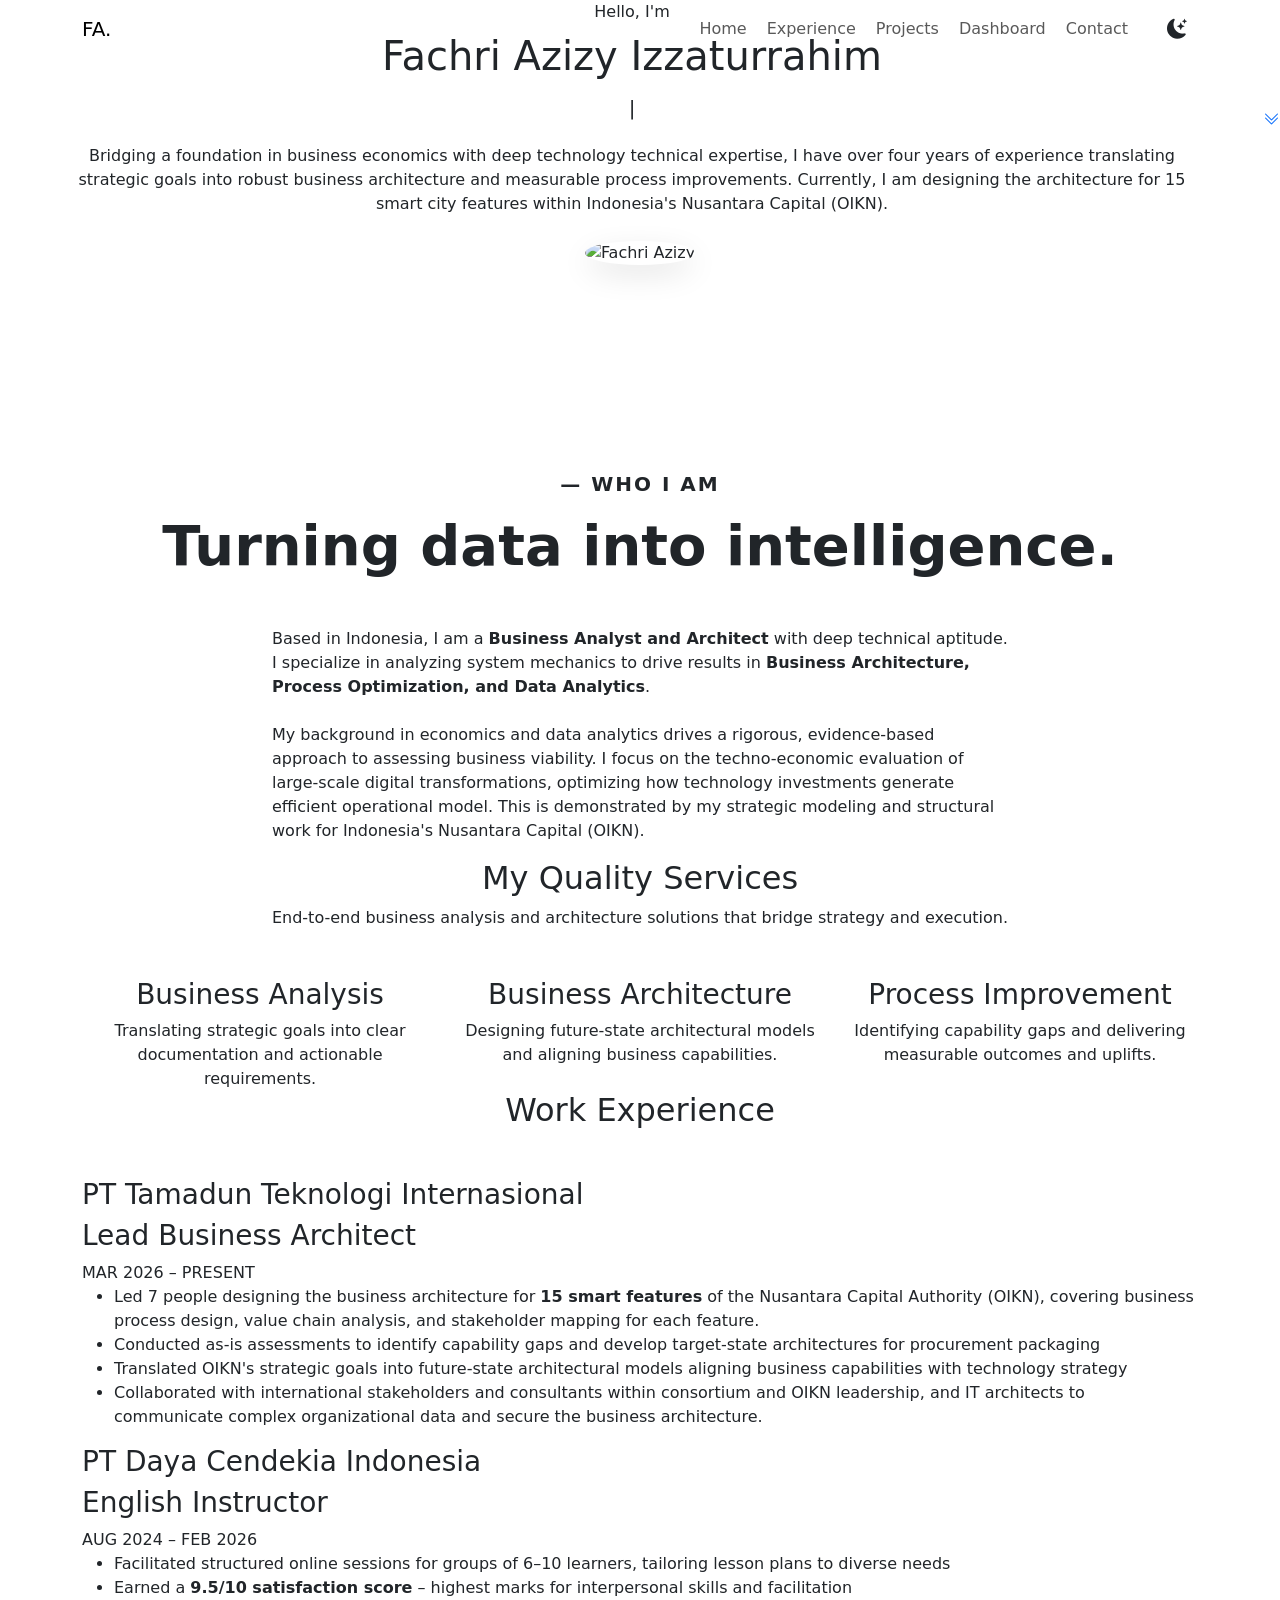
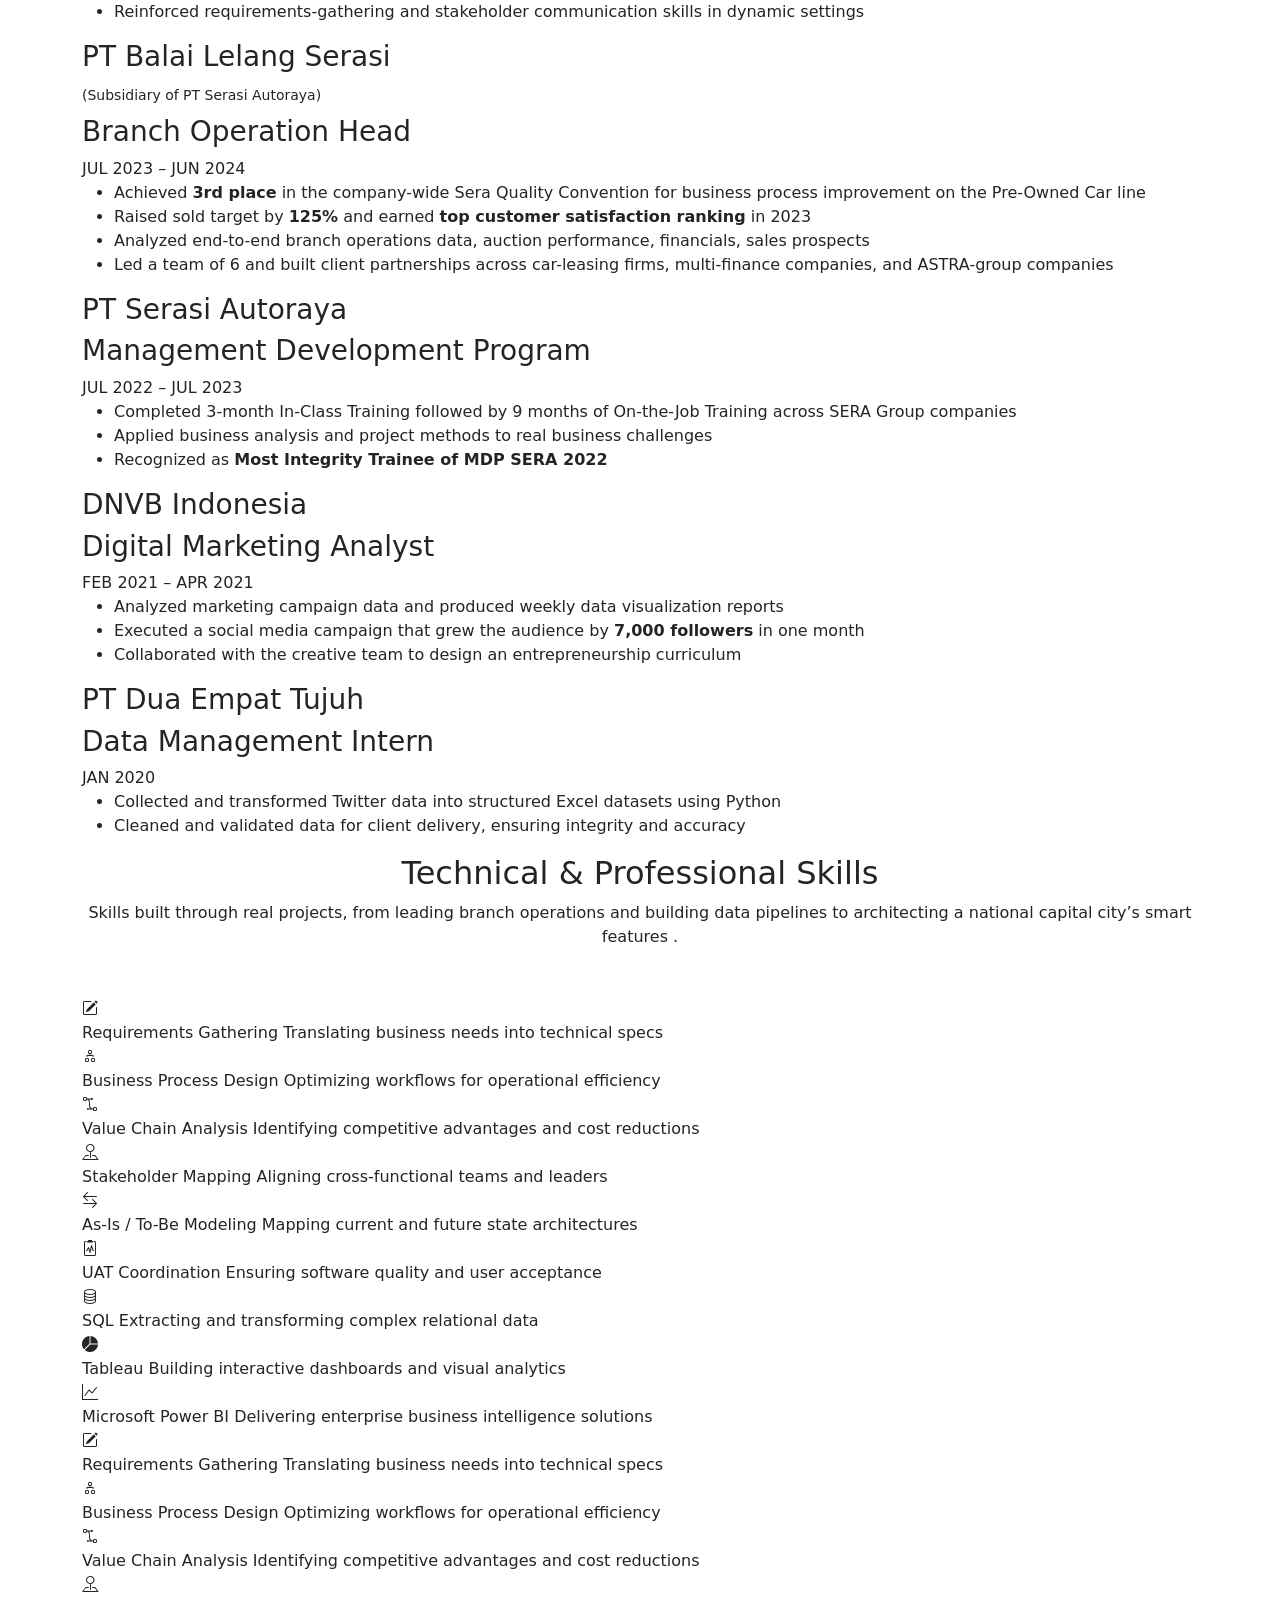
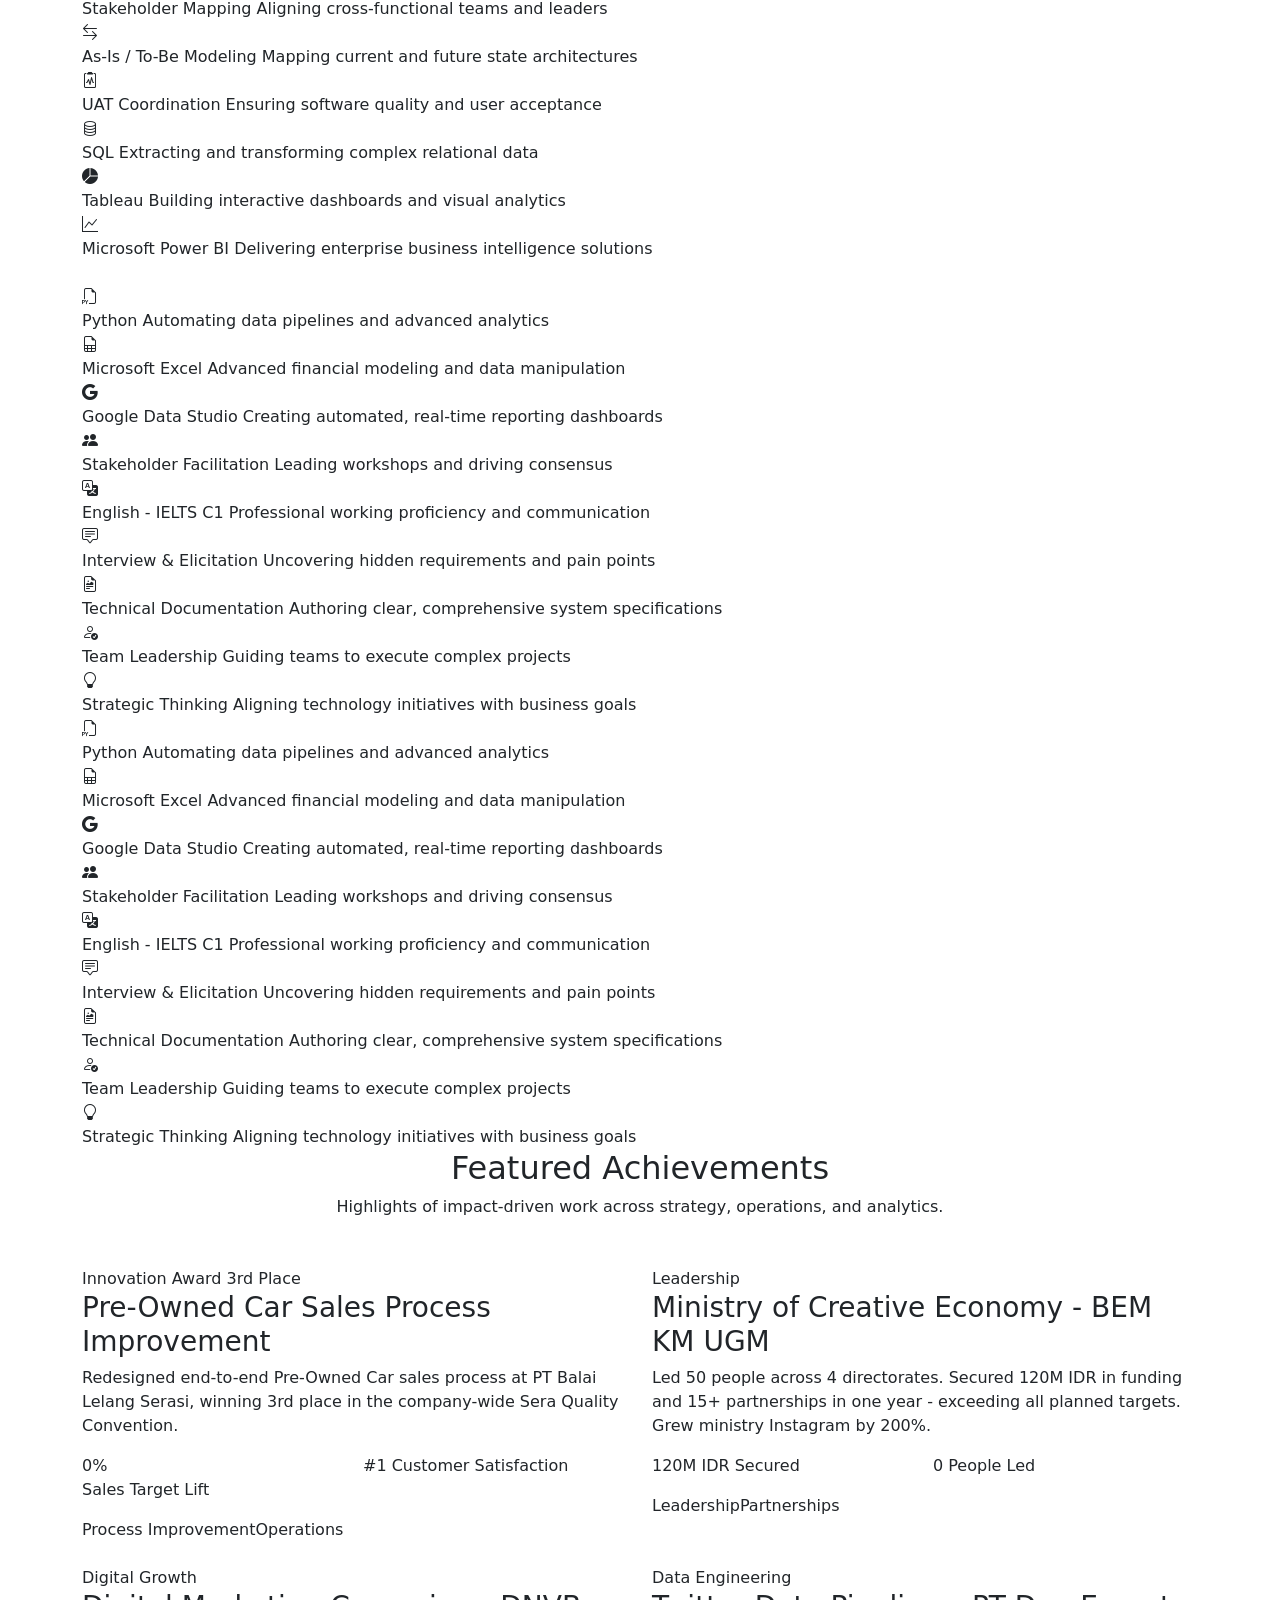
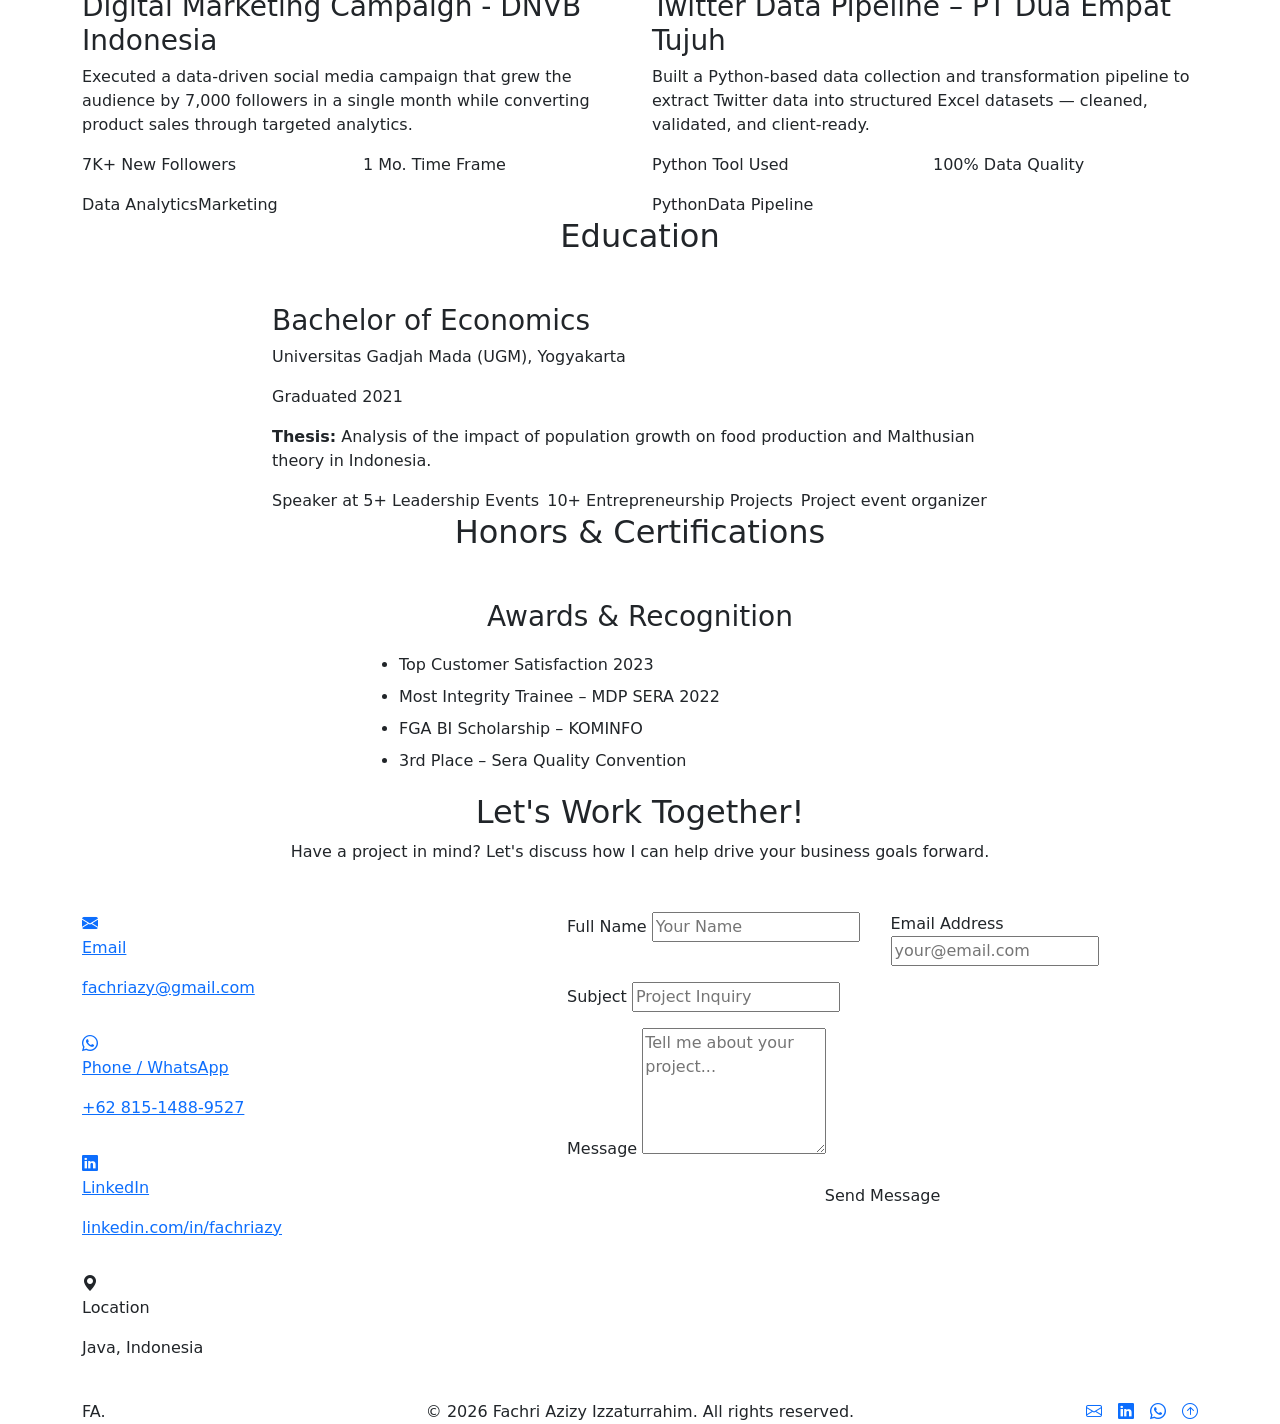
==== index.html @ 8ef235c5 "Update index.html" ====
<!DOCTYPE html>
<html lang="en">
<head>
  <meta charset="UTF-8" />
  <meta name="viewport" content="width=device-width, initial-scale=1.0" />
  <meta name="description" content="Fachri Azizy Izzaturrahim – Business Analyst & Business Architect specialising in process improvement, data analytics, and strategic architecture." />
  <meta name="keywords" content="Business Analyst, Business Architect, Data Analytics, Process Improvement, Fachri Azizy" />
  <meta name="author" content="Fachri Azizy Izzaturrahim" />
  <meta property="og:title" content="Fachri Azizy – Business Analyst & Architect" />
  <meta property="og:description" content="Portfolio of Fachri Azizy – turning strategy into clear documentation, architecture, and measurable results." />
  <meta property="og:type" content="website" />
  <title>Fachri Azizy – Business Analyst & Architect</title>

  <!-- Bootstrap 5 CSS -->
  <link rel="stylesheet" href="https://cdn.jsdelivr.net/npm/bootstrap@5.3.3/dist/css/bootstrap.min.css" />
  <!-- Bootstrap Icons -->
  <link rel="stylesheet" href="https://cdn.jsdelivr.net/npm/bootstrap-icons@1.11.3/font/bootstrap-icons.min.css" />
  <!-- Google Fonts -->
  <link rel="preconnect" href="https://fonts.googleapis.com" />
  <link rel="preconnect" href="https://fonts.gstatic.com" crossorigin />
  <link href="https://fonts.googleapis.com/css2?family=Poppins:wght@300;400;500;600;700;800;900&display=swap" rel="stylesheet" />
  <!-- Custom CSS -->
  <link rel="stylesheet" href="static/css/color.css?v=2" />
  <link rel="stylesheet" href="static/css/style.css?v=2" />
</head>
<body data-bs-spy="scroll" data-bs-target="#mainNav" data-bs-offset="80">
  <nav class="navbar navbar-expand-lg fixed-top" id="mainNav">
    <div class="container">
      <a class="navbar-brand fw-black" href="#hero">FA<span class="text-purple">.</span></a>
      <div class="d-flex d-lg-none align-items-center gap-2">
        <button class="btn btn-purple-outline theme-toggle-btn d-flex align-items-center justify-content-center" style="width: 42px; height: 42px; padding: 0; border-radius: 50%;" aria-label="Toggle theme">
          <i class="bi bi-moon-stars-fill fs-5" style="color: var(--c-accent-l);"></i>
        </button>
        <button class="navbar-toggler" type="button" data-bs-toggle="collapse" data-bs-target="#navContent"
                aria-controls="navContent" aria-expanded="false" aria-label="Toggle navigation">
          <i class="bi bi-list fs-1 text-white"></i>
        </button>
      </div>
      <div class="collapse navbar-collapse" id="navContent">
        <ul class="navbar-nav ms-auto align-items-lg-center gap-lg-1 mb-2 mb-lg-0">
          <li class="nav-item"><a class="nav-link" href="index.html">Home</a></li>
          <li class="nav-item"><a class="nav-link" href="experience.html">Experience</a></li>
          <li class="nav-item"><a class="nav-link" href="projects.html">Projects</a></li>
          <li class="nav-item"><a class="nav-link" href="dashboard.html">Dashboard</a></li>
          <li class="nav-item"><a class="nav-link" href="contact.html">Contact</a></li>
          <li class="nav-item ms-lg-3 d-none d-lg-flex align-items-center">
            <button class="btn btn-purple-outline theme-toggle-btn d-flex align-items-center justify-content-center" style="width: 42px; height: 42px; padding: 0; border-radius: 50%;" aria-label="Toggle theme">
              <i class="bi bi-moon-stars-fill fs-5" style="color: var(--c-accent-l);"></i>
            </button>
          </li>
        </ul>
      </div>
    </div>
  </nav>


  <section id="hero" class="hero-section d-flex align-items-center">
    <div class="hero-glow-orb"></div>
    <div class="hero-grid-bg"></div>
    <div class="container position-relative">
      <div class="row align-items-center g-5">
        <!-- Left: Text -->
        <div class="col-12 hero-text-col text-center d-flex flex-column align-items-center" data-aos="fade-up">
          <span class="hero-greeting d-block mb-2">
             Hello, I'm
          </span>
          <h1 class="hero-name mb-3">Fachri Azizy <span class="hero-name--accent">Izzaturrahim</span></h1>
          <h5 class="hero-subtitle mb-4">
          <span id="typewriter" data-words='["I build data-driven systems that solve complex business challenges.", "Adept at simplifying and optimizing complex operational workflows.", "Highly data-driven and analytical."]'></span><span class="typewriter-cursor">|</span>
          </h5>
          <p class="hero-desc mb-4">
            Bridging a foundation in business economics with deep technology technical expertise, I have over four years of experience translating strategic goals into robust business architecture and measurable process improvements. Currently, I am designing the architecture for 15 smart city features within Indonesia's Nusantara Capital (OIKN).
          </p>
        </div>
      </div>
    </div>

    <a href="#about" class="scroll-down-btn" id="scrollDown" aria-label="Scroll to about">
      <i class="bi bi-chevron-double-down"></i>
    </a>
  </section>


  <section id="about" class="section-pad always-light">
  <div class="container text-center">
    <!-- Circular Profile Image -->
    <div class="profile-img-wrap mx-auto position-relative" style="width: 200px; height: 200px; margin-bottom: 2rem;">
      <img src="static/img/profil_transparent.png" alt="Fachri Azizy" class="profile-photo" style="width: 100%; height: 100%; object-fit: cover; border-radius: 50%; box-shadow: 0 10px 30px rgba(0,0,0,0.1);" />
    </div>

    <!-- Section Heading -->
    <div class="section-header mb-5" data-aos="fade-up">
      <h5 class="text-uppercase about-subtitle" style="letter-spacing: 2px; font-weight: bold;">&mdash; WHO I AM</h5>
      <h2 class="display-4 fw-bold mt-3 about-title" style="font-family: var(--f-display);">Turning data into intelligence.</h2>
    </div>

    <!-- Description -->
    <div class="row justify-content-center" data-aos="fade-up" data-aos-delay="100">
      <div class="col-lg-8 text-start">
        <p class="mb-4 about-text">
          Based in Indonesia, I am a <strong>Business Analyst and Architect</strong> with deep technical aptitude. I specialize in analyzing system mechanics to drive results in <strong>Business Architecture, Process Optimization, and Data Analytics</strong>.
        </p>
        <p class="about-text">
          My background in economics and data analytics drives a rigorous, evidence-based approach to assessing business viability. I focus on the techno-economic evaluation of large-scale digital transformations, optimizing how technology investments generate efficient operational model. This is demonstrated by my strategic modeling and structural work for Indonesia's Nusantara Capital (OIKN). 
        </p>
      </div>
    </div>
  </div>
</section>


  <section id="services" class="section-pad">
  <div class="container">
    <div class="section-header text-center mb-5" data-aos="fade-up">
      <h2 class="section-title">My Quality Services</h2>
      <p class="section-sub">End-to-end business analysis and architecture solutions that bridge strategy and execution.</p>
    </div>
    <div class="row g-4">
      <div class="col-md-4" data-aos="fade-up">
        <div class="glass-card h-100 text-center">
           <h3 class="card-heading">Business Analysis</h3>
           <p class="card-text">Translating strategic goals into clear documentation and actionable requirements.</p>
        </div>
      </div>
      <div class="col-md-4" data-aos="fade-up" data-aos-delay="100">
        <div class="glass-card h-100 text-center">
           <h3 class="card-heading">Business Architecture</h3>
           <p class="card-text">Designing future-state architectural models and aligning business capabilities.</p>
        </div>
      </div>
      <div class="col-md-4" data-aos="fade-up" data-aos-delay="200">
        <div class="glass-card h-100 text-center">
           <h3 class="card-heading">Process Improvement</h3>
           <p class="card-text">Identifying capability gaps and delivering measurable outcomes and uplifts.</p>
        </div>
      </div>
    </div>
  </div>
</section>
<section id="experience" class="section-pad section-alt">
    <div class="container">
      <div class="section-header text-center mb-5" data-aos="fade-up">
        <h2 class="section-title">Work Experience</h2>
      </div>

      <div class="timeline" id="experienceTimeline">

        <!-- 1 -->
        <div class="tl-item" data-aos="fade-up">
          <div class="tl-left">
            <h3 class="tl-company">PT Tamadun Teknologi Internasional</h3>
          </div>
          <div class="tl-center">
            <div class="tl-dot"></div>
          </div>
          <div class="tl-right">
            <h3 class="tl-title">Lead Business Architect</h3>
            <div class="tl-meta">
              <span class="tl-badge tl-badge--current">MAR 2026 – PRESENT</span>
            </div>
            <ul class="tl-bullets">
              <li>Led 7 people designing the business architecture for <strong>15 smart features</strong> of the Nusantara Capital Authority (OIKN), covering business process design, value chain analysis, and stakeholder mapping for each feature.</li>
              <li>Conducted as-is assessments to identify capability gaps and develop target-state architectures for procurement packaging</li>
              <li>Translated OIKN's strategic goals into future-state architectural models aligning business capabilities with technology strategy</li>
              <li>Collaborated with international stakeholders and consultants within consortium and OIKN leadership, and IT architects to communicate complex organizational data and secure the business architecture.</li>
            </ul>
          </div>
        </div>

        <!-- 2 -->
        <div class="tl-item" data-aos="fade-up">
          <div class="tl-left">
            <h3 class="tl-company">PT Daya Cendekia Indonesia</h3>
          </div>
          <div class="tl-center">
            <div class="tl-dot"></div>
          </div>
          <div class="tl-right">
            <h3 class="tl-title">English Instructor</h3>
            <div class="tl-meta">
              <span class="tl-badge">AUG 2024 – FEB 2026</span>
            </div>
            <ul class="tl-bullets">
              <li>Facilitated structured online sessions for groups of 6–10 learners, tailoring lesson plans to diverse needs</li>
              <li>Earned a <strong>9.5/10 satisfaction score</strong> – highest marks for interpersonal skills and facilitation</li>
              <li>Reinforced requirements-gathering and stakeholder communication skills in dynamic settings</li>
            </ul>
          </div>
        </div>

        <!-- 3 -->
        <div class="tl-item" data-aos="fade-up">
          <div class="tl-left">
            <h3 class="tl-company">PT Balai Lelang Serasi<br><span style="font-size: 0.5em; font-style: normal; font-family: var(--f-sans); color: var(--c-muted);">(Subsidiary of PT Serasi Autoraya)</span></h3>
          </div>
          <div class="tl-center">
            <div class="tl-dot"></div>
          </div>
          <div class="tl-right">
            <h3 class="tl-title">Branch Operation Head</h3>
            <div class="tl-meta">
              <span class="tl-badge tl-badge--award">JUL 2023 – JUN 2024</span>
            </div>
            <ul class="tl-bullets">
              <li>Achieved <strong>3rd place</strong> in the company-wide Sera Quality Convention for business process improvement on the Pre-Owned Car line</li>
              <li>Raised sold target by <strong>125%</strong> and earned <strong>top customer satisfaction ranking</strong> in 2023</li>
              <li>Analyzed end-to-end branch operations data, auction performance, financials, sales prospects</li>
              <li>Led a team of 6 and built client partnerships across car-leasing firms, multi-finance companies, and ASTRA-group companies</li>
            </ul>
          </div>
        </div>

        <!-- 4 -->
        <div class="tl-item" data-aos="fade-up">
          <div class="tl-left">
            <h3 class="tl-company">PT Serasi Autoraya</h3>
          </div>
          <div class="tl-center">
            <div class="tl-dot"></div>
          </div>
          <div class="tl-right">
            <h3 class="tl-title">Management Development Program</h3>
            <div class="tl-meta">
              <span class="tl-badge tl-badge--honor">JUL 2022 – JUL 2023</span>
            </div>
            <ul class="tl-bullets">
              <li>Completed 3-month In-Class Training followed by 9 months of On-the-Job Training across SERA Group companies</li>
              <li>Applied business analysis and project methods to real business challenges</li>
              <li>Recognized as <strong>Most Integrity Trainee of MDP SERA 2022</strong></li>
            </ul>
          </div>
        </div>

        <!-- 5 -->
        <div class="tl-item" data-aos="fade-up">
          <div class="tl-left">
            <h3 class="tl-company">DNVB Indonesia</h3>
          </div>
          <div class="tl-center">
            <div class="tl-dot"></div>
          </div>
          <div class="tl-right">
            <h3 class="tl-title">Digital Marketing Analyst</h3>
            <div class="tl-meta">
              <span class="tl-badge">FEB 2021 – APR 2021</span>
            </div>
            <ul class="tl-bullets">
              <li>Analyzed marketing campaign data and produced weekly data visualization reports</li>
              <li>Executed a social media campaign that grew the audience by <strong>7,000 followers</strong> in one month</li>
              <li>Collaborated with the creative team to design an entrepreneurship curriculum</li>
            </ul>
          </div>
        </div>

        <!-- 6 -->
        <div class="tl-item" data-aos="fade-up">
          <div class="tl-left">
            <h3 class="tl-company">PT Dua Empat Tujuh</h3>
          </div>
          <div class="tl-center">
            <div class="tl-dot"></div>
          </div>
          <div class="tl-right">
            <h3 class="tl-title">Data Management Intern</h3>
            <div class="tl-meta">
              <span class="tl-badge">JAN 2020</span>
            </div>
            <ul class="tl-bullets">
              <li>Collected and transformed Twitter data into structured Excel datasets using Python</li>
              <li>Cleaned and validated data for client delivery, ensuring integrity and accuracy</li>
            </ul>
          </div>
        </div>

      </div><!-- /timeline -->
    </div>
  </section>

<section id="skills" class="section-pad">
    <div class="container">
      <div class="section-header text-center mb-5" data-aos="fade-up">
        <h2 class="section-title">Technical &amp; Professional Skills</h2>
        <p class="section-sub">Skills built through real projects, from leading branch operations and building data pipelines to architecting a national capital city&rsquo;s smart features .</p>
      </div>

            <!-- Infinite Marquee -->
      <div class="marquee-wrapper" data-aos="fade-up">
        <div class="marquee-track track-left">
<div class="sk-card sk-card--expert">
              <div class="sk-card-head">
                <div class="sk-icon"><i class="bi bi-pencil-square"></i></div>
                <div class="sk-level-wrap">
                  <span class="sk-name">Requirements Gathering</span>
                  <span class="sk-desc">Translating business needs into technical specs</span>
                </div>
              </div></div>
<div class="sk-card sk-card--expert">
              <div class="sk-card-head">
                <div class="sk-icon"><i class="bi bi-diagram-2"></i></div>
                <div class="sk-level-wrap">
                  <span class="sk-name">Business Process Design</span>
                  <span class="sk-desc">Optimizing workflows for operational efficiency</span>
                </div>
              </div></div>
<div class="sk-card sk-card--advanced">
              <div class="sk-card-head">
                <div class="sk-icon"><i class="bi bi-bezier2"></i></div>
                <div class="sk-level-wrap">
                  <span class="sk-name">Value Chain Analysis</span>
                  <span class="sk-desc">Identifying competitive advantages and cost reductions</span>
                </div>
              </div></div>
<div class="sk-card sk-card--expert">
              <div class="sk-card-head">
                <div class="sk-icon"><i class="bi bi-pin-map"></i></div>
                <div class="sk-level-wrap">
                  <span class="sk-name">Stakeholder Mapping</span>
                  <span class="sk-desc">Aligning cross-functional teams and leaders</span>
                </div>
              </div></div>
<div class="sk-card sk-card--advanced">
              <div class="sk-card-head">
                <div class="sk-icon"><i class="bi bi-arrow-left-right"></i></div>
                <div class="sk-level-wrap">
                  <span class="sk-name">As-Is / To-Be Modeling</span>
                  <span class="sk-desc">Mapping current and future state architectures</span>
                </div>
              </div></div>
<div class="sk-card sk-card--advanced">
              <div class="sk-card-head">
                <div class="sk-icon"><i class="bi bi-clipboard2-pulse"></i></div>
                <div class="sk-level-wrap">
                  <span class="sk-name">UAT Coordination</span>
                  <span class="sk-desc">Ensuring software quality and user acceptance</span>
                </div>
              </div></div>
<div class="sk-card sk-card--advanced">
              <div class="sk-card-head">
                <div class="sk-icon"><i class="bi bi-database"></i></div>
                <div class="sk-level-wrap">
                  <span class="sk-name">SQL</span>
                  <span class="sk-desc">Extracting and transforming complex relational data</span>
                </div>
              </div></div>
<div class="sk-card sk-card--advanced">
              <div class="sk-card-head">
                <div class="sk-icon"><i class="bi bi-pie-chart-fill"></i></div>
                <div class="sk-level-wrap">
                  <span class="sk-name">Tableau</span>
                  <span class="sk-desc">Building interactive dashboards and visual analytics</span>
                </div>
              </div></div>
<div class="sk-card sk-card--proficient">
              <div class="sk-card-head">
                <div class="sk-icon"><i class="bi bi-graph-up"></i></div>
                <div class="sk-level-wrap">
                  <span class="sk-name">Microsoft Power BI</span>
                  <span class="sk-desc">Delivering enterprise business intelligence solutions</span>
                </div>
              </div></div>
<div class="sk-card sk-card--expert">
              <div class="sk-card-head">
                <div class="sk-icon"><i class="bi bi-pencil-square"></i></div>
                <div class="sk-level-wrap">
                  <span class="sk-name">Requirements Gathering</span>
                  <span class="sk-desc">Translating business needs into technical specs</span>
                </div>
              </div></div>
<div class="sk-card sk-card--expert">
              <div class="sk-card-head">
                <div class="sk-icon"><i class="bi bi-diagram-2"></i></div>
                <div class="sk-level-wrap">
                  <span class="sk-name">Business Process Design</span>
                  <span class="sk-desc">Optimizing workflows for operational efficiency</span>
                </div>
              </div></div>
<div class="sk-card sk-card--advanced">
              <div class="sk-card-head">
                <div class="sk-icon"><i class="bi bi-bezier2"></i></div>
                <div class="sk-level-wrap">
                  <span class="sk-name">Value Chain Analysis</span>
                  <span class="sk-desc">Identifying competitive advantages and cost reductions</span>
                </div>
              </div></div>
<div class="sk-card sk-card--expert">
              <div class="sk-card-head">
                <div class="sk-icon"><i class="bi bi-pin-map"></i></div>
                <div class="sk-level-wrap">
                  <span class="sk-name">Stakeholder Mapping</span>
                  <span class="sk-desc">Aligning cross-functional teams and leaders</span>
                </div>
              </div></div>
<div class="sk-card sk-card--advanced">
              <div class="sk-card-head">
                <div class="sk-icon"><i class="bi bi-arrow-left-right"></i></div>
                <div class="sk-level-wrap">
                  <span class="sk-name">As-Is / To-Be Modeling</span>
                  <span class="sk-desc">Mapping current and future state architectures</span>
                </div>
              </div></div>
<div class="sk-card sk-card--advanced">
              <div class="sk-card-head">
                <div class="sk-icon"><i class="bi bi-clipboard2-pulse"></i></div>
                <div class="sk-level-wrap">
                  <span class="sk-name">UAT Coordination</span>
                  <span class="sk-desc">Ensuring software quality and user acceptance</span>
                </div>
              </div></div>
<div class="sk-card sk-card--advanced">
              <div class="sk-card-head">
                <div class="sk-icon"><i class="bi bi-database"></i></div>
                <div class="sk-level-wrap">
                  <span class="sk-name">SQL</span>
                  <span class="sk-desc">Extracting and transforming complex relational data</span>
                </div>
              </div></div>
<div class="sk-card sk-card--advanced">
              <div class="sk-card-head">
                <div class="sk-icon"><i class="bi bi-pie-chart-fill"></i></div>
                <div class="sk-level-wrap">
                  <span class="sk-name">Tableau</span>
                  <span class="sk-desc">Building interactive dashboards and visual analytics</span>
                </div>
              </div></div>
<div class="sk-card sk-card--proficient">
              <div class="sk-card-head">
                <div class="sk-icon"><i class="bi bi-graph-up"></i></div>
                <div class="sk-level-wrap">
                  <span class="sk-name">Microsoft Power BI</span>
                  <span class="sk-desc">Delivering enterprise business intelligence solutions</span>
                </div>
              </div></div>
        </div>
      </div>
      
      <div class="marquee-wrapper mt-4" data-aos="fade-up" data-aos-delay="100">
        <div class="marquee-track track-right">
<div class="sk-card sk-card--proficient">
              <div class="sk-card-head">
                <div class="sk-icon"><i class="bi bi-filetype-py"></i></div>
                <div class="sk-level-wrap">
                  <span class="sk-name">Python</span>
                  <span class="sk-desc">Automating data pipelines and advanced analytics</span>
                </div>
              </div></div>
<div class="sk-card sk-card--expert">
              <div class="sk-card-head">
                <div class="sk-icon"><i class="bi bi-file-earmark-spreadsheet"></i></div>
                <div class="sk-level-wrap">
                  <span class="sk-name">Microsoft Excel</span>
                  <span class="sk-desc">Advanced financial modeling and data manipulation</span>
                </div>
              </div></div>
<div class="sk-card sk-card--proficient">
              <div class="sk-card-head">
                <div class="sk-icon"><i class="bi bi-google"></i></div>
                <div class="sk-level-wrap">
                  <span class="sk-name">Google Data Studio</span>
                  <span class="sk-desc">Creating automated, real-time reporting dashboards</span>
                </div>
              </div></div>
<div class="sk-card sk-card--expert">
              <div class="sk-card-head">
                <div class="sk-icon"><i class="bi bi-people-fill"></i></div>
                <div class="sk-level-wrap">
                  <span class="sk-name">Stakeholder Facilitation</span>
                  <span class="sk-desc">Leading workshops and driving consensus</span>
                </div>
              </div></div>
<div class="sk-card sk-card--expert">
              <div class="sk-card-head">
                <div class="sk-icon"><i class="bi bi-translate"></i></div>
                <div class="sk-level-wrap">
                  <span class="sk-name">English - IELTS C1</span>
                  <span class="sk-desc">Professional working proficiency and communication</span>
                </div>
              </div></div>
<div class="sk-card sk-card--advanced">
              <div class="sk-card-head">
                <div class="sk-icon"><i class="bi bi-chat-square-text"></i></div>
                <div class="sk-level-wrap">
                  <span class="sk-name">Interview &amp; Elicitation</span>
                  <span class="sk-desc">Uncovering hidden requirements and pain points</span>
                </div>
              </div></div>
<div class="sk-card sk-card--advanced">
              <div class="sk-card-head">
                <div class="sk-icon"><i class="bi bi-file-earmark-richtext"></i></div>
                <div class="sk-level-wrap">
                  <span class="sk-name">Technical Documentation</span>
                  <span class="sk-desc">Authoring clear, comprehensive system specifications</span>
                </div>
              </div></div>
<div class="sk-card sk-card--advanced">
              <div class="sk-card-head">
                <div class="sk-icon"><i class="bi bi-person-check"></i></div>
                <div class="sk-level-wrap">
                  <span class="sk-name">Team Leadership</span>
                  <span class="sk-desc">Guiding teams to execute complex projects</span>
                </div>
              </div></div>
<div class="sk-card sk-card--expert">
              <div class="sk-card-head">
                <div class="sk-icon"><i class="bi bi-lightbulb"></i></div>
                <div class="sk-level-wrap">
                  <span class="sk-name">Strategic Thinking</span>
                  <span class="sk-desc">Aligning technology initiatives with business goals</span>
                </div>
              </div></div>
<div class="sk-card sk-card--proficient">
              <div class="sk-card-head">
                <div class="sk-icon"><i class="bi bi-filetype-py"></i></div>
                <div class="sk-level-wrap">
                  <span class="sk-name">Python</span>
                  <span class="sk-desc">Automating data pipelines and advanced analytics</span>
                </div>
              </div></div>
<div class="sk-card sk-card--expert">
              <div class="sk-card-head">
                <div class="sk-icon"><i class="bi bi-file-earmark-spreadsheet"></i></div>
                <div class="sk-level-wrap">
                  <span class="sk-name">Microsoft Excel</span>
                  <span class="sk-desc">Advanced financial modeling and data manipulation</span>
                </div>
              </div></div>
<div class="sk-card sk-card--proficient">
              <div class="sk-card-head">
                <div class="sk-icon"><i class="bi bi-google"></i></div>
                <div class="sk-level-wrap">
                  <span class="sk-name">Google Data Studio</span>
                  <span class="sk-desc">Creating automated, real-time reporting dashboards</span>
                </div>
              </div></div>
<div class="sk-card sk-card--expert">
              <div class="sk-card-head">
                <div class="sk-icon"><i class="bi bi-people-fill"></i></div>
                <div class="sk-level-wrap">
                  <span class="sk-name">Stakeholder Facilitation</span>
                  <span class="sk-desc">Leading workshops and driving consensus</span>
                </div>
              </div></div>
<div class="sk-card sk-card--expert">
              <div class="sk-card-head">
                <div class="sk-icon"><i class="bi bi-translate"></i></div>
                <div class="sk-level-wrap">
                  <span class="sk-name">English - IELTS C1</span>
                  <span class="sk-desc">Professional working proficiency and communication</span>
                </div>
              </div></div>
<div class="sk-card sk-card--advanced">
              <div class="sk-card-head">
                <div class="sk-icon"><i class="bi bi-chat-square-text"></i></div>
                <div class="sk-level-wrap">
                  <span class="sk-name">Interview &amp; Elicitation</span>
                  <span class="sk-desc">Uncovering hidden requirements and pain points</span>
                </div>
              </div></div>
<div class="sk-card sk-card--advanced">
              <div class="sk-card-head">
                <div class="sk-icon"><i class="bi bi-file-earmark-richtext"></i></div>
                <div class="sk-level-wrap">
                  <span class="sk-name">Technical Documentation</span>
                  <span class="sk-desc">Authoring clear, comprehensive system specifications</span>
                </div>
              </div></div>
<div class="sk-card sk-card--advanced">
              <div class="sk-card-head">
                <div class="sk-icon"><i class="bi bi-person-check"></i></div>
                <div class="sk-level-wrap">
                  <span class="sk-name">Team Leadership</span>
                  <span class="sk-desc">Guiding teams to execute complex projects</span>
                </div>
              </div></div>
<div class="sk-card sk-card--expert">
              <div class="sk-card-head">
                <div class="sk-icon"><i class="bi bi-lightbulb"></i></div>
                <div class="sk-level-wrap">
                  <span class="sk-name">Strategic Thinking</span>
                  <span class="sk-desc">Aligning technology initiatives with business goals</span>
                </div>
              </div></div>
        </div>
      </div>    </div>
  </section>

<section id="projects" class="section-pad section-alt">
    <div class="container">
      <div class="section-header text-center mb-5" data-aos="fade-up">
        <h2 class="section-title">Featured Achievements</h2>
        <p class="section-sub">Highlights of impact-driven work across strategy, operations, and analytics.</p>
      </div>
<div class="row g-4">

        <div class="col-md-6" data-aos="fade-up" style="transition-delay:.1s">
          <div class="portfolio-card h-100" id="pf2">
            <span class="pf-badge">Innovation Award 3rd Place</span>
            <h3 class="pf-title">Pre-Owned Car Sales Process Improvement</h3>
            <p class="pf-text">Redesigned end-to-end Pre-Owned Car sales process at PT Balai Lelang Serasi, winning 3rd place in the company-wide Sera Quality Convention.</p>
            <div class="row g-3 mb-3">
              <div class="col-6">
                <div class="pf-metric-card">
                  <div><span class="pf-num" data-target="125">0</span><span class="pf-unit">%</span></div>
                  <span class="pf-label">Sales Target Lift</span>
                </div>
              </div>
              <div class="col-6">
                <div class="pf-metric-card">
                  <span class="pf-num-text">#1</span>
                  <span class="pf-label">Customer Satisfaction</span>
                </div>
              </div>
            </div>
            <div class="tl-tags">
              <span>Process Improvement</span><span>Operations</span>
            </div>
          </div>
        </div>

        <div class="col-md-6" data-aos="fade-up" style="transition-delay:.2s">
          <div class="portfolio-card h-100" id="pf3">
            <span class="pf-badge">Leadership</span>
            <h3 class="pf-title">Ministry of Creative Economy - BEM KM UGM</h3>
            <p class="pf-text">Led 50 people across 4 directorates. Secured 120M IDR in funding and 15+ partnerships in one year - exceeding all planned targets. Grew ministry Instagram by 200%.</p>
            <div class="row g-3 mb-3">
              <div class="col-6">
                <div class="pf-metric-card">
                  <span class="pf-num-text">120M</span>
                  <span class="pf-label">IDR Secured</span>
                </div>
              </div>
              <div class="col-6">
                <div class="pf-metric-card">
                  <span class="pf-num" data-target="50">0</span>
                  <span class="pf-label">People Led</span>
                </div>
              </div>
            </div>
            <div class="tl-tags">
              <span>Leadership</span><span>Partnerships</span>
            </div>
          </div>
        </div>

        <div class="col-md-6" data-aos="fade-up" style="transition-delay:.3s">
          <div class="portfolio-card h-100" id="pf4">
            <span class="pf-badge">Digital Growth</span>
            <h3 class="pf-title">Digital Marketing Campaign - DNVB Indonesia</h3>
            <p class="pf-text">Executed a data-driven social media campaign that grew the audience by 7,000 followers in a single month while converting product sales through targeted analytics.</p>
            <div class="row g-3 mb-3">
              <div class="col-6">
                <div class="pf-metric-card">
                  <span class="pf-num-text">7K+</span>
                  <span class="pf-label">New Followers</span>
                </div>
              </div>
              <div class="col-6">
                <div class="pf-metric-card">
                  <span class="pf-num-text">1 Mo.</span>
                  <span class="pf-label">Time Frame</span>
                </div>
              </div>
            </div>
            <div class="tl-tags">
              <span>Data Analytics</span><span>Marketing</span>
            </div>
          </div>
        </div>

        <div class="col-md-6" data-aos="fade-up" style="transition-delay:.4s">
          <div class="portfolio-card h-100" id="pf5">
            <span class="pf-badge">Data Engineering</span>
            <h3 class="pf-title">Twitter Data Pipeline – PT Dua Empat Tujuh</h3>
            <p class="pf-text">Built a Python-based data collection and transformation pipeline to extract Twitter data into structured Excel datasets — cleaned, validated, and client-ready.</p>
            <div class="row g-3 mb-3">
              <div class="col-6">
                <div class="pf-metric-card">
                  <span class="pf-num-text">Python</span>
                  <span class="pf-label">Tool Used</span>
                </div>
              </div>
              <div class="col-6">
                <div class="pf-metric-card">
                  <span class="pf-num-text">100%</span>
                  <span class="pf-label">Data Quality</span>
                </div>
              </div>
            </div>
            <div class="tl-tags">
              <span>Python</span><span>Data Pipeline</span>
            </div>
          </div>
        </div>

      </div>
    </div>
  </section>

<section id="education" class="section-pad">
    <div class="container">
      <div class="section-header text-center mb-5" data-aos="fade-up">
        <h2 class="section-title">Education</h2>
      </div>
      <div class="row justify-content-center" data-aos="fade-up">
        <div class="col-lg-8">
          <div class="glass-card glass-card--featured d-flex gap-4 align-items-start">
            <div>
              <h3 class="edu-title">Bachelor of Economics</h3>
              <p class="edu-school">Universitas Gadjah Mada (UGM), Yogyakarta</p>
              <p class="edu-year">Graduated 2021</p>
              <p class="edu-thesis">
                <strong>Thesis:</strong> Analysis of the impact of population growth on food production and Malthusian theory in Indonesia.
              </p>
              <div class="d-flex flex-wrap gap-2 mt-3">
                <span class="soft-pill">Speaker at 5+ Leadership Events</span>
                <span class="soft-pill">10+ Entrepreneurship Projects</span>
                <span class="soft-pill">Project event organizer</span>
              </div>
            </div>
          </div>
        </div>
      </div>
    </div>
  </section>

<section id="certifications" class="section-pad section-alt">
    <div class="container">
      <div class="section-header text-center mb-5" data-aos="fade-up">
        <h2 class="section-title">Honors & Certifications</h2>
      </div>
<div class="row g-4">
        <div class="col-md-3"></div>
        <div class="col-md-6" data-aos="fade-up">
          <div class="glass-card h-100 text-center">
            <h3 class="card-heading">Awards & Recognition</h3>
            <ul class="text-start mt-3" style="color: var(--c-muted); line-height: 2;">
              <li>Top Customer Satisfaction 2023</li>
              <li>Most Integrity Trainee – MDP SERA 2022</li>
              <li>FGA BI Scholarship – KOMINFO</li>
              <li>3rd Place – Sera Quality Convention</li>
            </ul>
          </div>
        </div>
        <div class="col-md-3"></div>
    </div>
  </section>

<section id="contact" class="section-pad">
    <div class="container">
      <div class="section-header text-center mb-5" data-aos="fade-up">
        <h2 class="section-title">Let's Work Together!</h2>
        <p class="section-sub">Have a project in mind? Let's discuss how I can help drive your business goals forward.</p>
      </div>
      <div class="row g-5 align-items-start">

        <div class="col-lg-5" data-aos="fade-up">
          <div class="d-flex flex-column gap-3 mb-4">
            <a href="mailto:fachriazy@gmail.com" class="contact-info-card" id="cEmail">
              <div class="ci-icon"><i class="bi bi-envelope-fill"></i></div>
              <div>
                <p class="ci-label">Email</p>
                <p class="ci-value">fachriazy@gmail.com</p>
              </div>
            </a>
            <a href="https://wa.me/6281514889527" target="_blank" class="contact-info-card" id="cPhone">
              <div class="ci-icon"><i class="bi bi-whatsapp"></i></div>
              <div>
                <p class="ci-label">Phone / WhatsApp</p>
                <p class="ci-value">+62 815-1488-9527</p>
              </div>
            </a>
            <a href="https://linkedin.com/in/fachriazy" target="_blank" rel="noopener" class="contact-info-card" id="cLinkedin">
              <div class="ci-icon"><i class="bi bi-linkedin"></i></div>
              <div>
                <p class="ci-label">LinkedIn</p>
                <p class="ci-value">linkedin.com/in/fachriazy</p>
              </div>
            </a>
            <div class="contact-info-card" id="cLocation">
              <div class="ci-icon"><i class="bi bi-geo-alt-fill"></i></div>
              <div>
                <p class="ci-label">Location</p>
                <p class="ci-value">Java, Indonesia</p>
              </div>
            </div>
          </div>
        </div>

        <div class="col-lg-7" data-aos="fade-left">
          <form class="contact-form glass-card" id="contactForm" onsubmit="handleFormSubmit(event)">
            <div class="row g-3">
              <div class="col-sm-6">
                <label for="formName" class="form-label-custom">Full Name</label>
                <input type="text" id="formName" class="form-input-custom" placeholder="Your Name" required />
              </div>
              <div class="col-sm-6">
                <label for="formEmail" class="form-label-custom">Email Address</label>
                <input type="email" id="formEmail" class="form-input-custom" placeholder="your@email.com" required />
              </div>
              <div class="col-12">
                <label for="formSubject" class="form-label-custom">Subject</label>
                <input type="text" id="formSubject" class="form-input-custom" placeholder="Project Inquiry" />
              </div>
              <div class="col-12">
                <label for="formMessage" class="form-label-custom">Message</label>
                <textarea id="formMessage" class="form-input-custom" rows="5"
                          placeholder="Tell me about your project..." required></textarea>
              </div>
              <div class="col-12">
                <button type="submit" class="btn btn-purple w-100" id="submitBtn">
                  Send Message
                </button>
                <p class="form-feedback text-center mt-2" id="formFeedback"></p>
              </div>
            </div>
          </form>
        </div>

      </div>
    </div>
  </section>


  <footer class="site-footer">
    <div class="container">
      <div class="row align-items-center g-3">
        <div class="col-md-3">
          <span class="footer-logo">FA<span class="text-purple">.</span></span>
        </div>
        <div class="col-md-6 text-center">
          <p class="footer-copy mb-0">
            &copy; 2026 Fachri Azizy Izzaturrahim. All rights reserved.
          </p>
        </div>
        <div class="col-md-3 d-flex justify-content-md-end gap-3">
          <a href="mailto:fachriazy@gmail.com" class="footer-link"><i class="bi bi-envelope"></i></a>
          <a href="https://linkedin.com/in/fachriazy" target="_blank" rel="noopener" class="footer-link"><i class="bi bi-linkedin"></i></a>
          <a href="https://wa.me/6281514889527" target="_blank" class="footer-link"><i class="bi bi-whatsapp"></i></a>
          <a href="#hero" class="footer-link"><i class="bi bi-arrow-up-circle"></i></a>
        </div>
      </div>
    </div>
  </footer>

  <!-- Bootstrap 5 JS Bundle -->
  <script src="https://cdn.jsdelivr.net/npm/bootstrap@5.3.3/dist/js/bootstrap.bundle.min.js"></script>
  <!-- Custom JS -->
  <script src="static/js/script.js"></script>
</body>
</html>
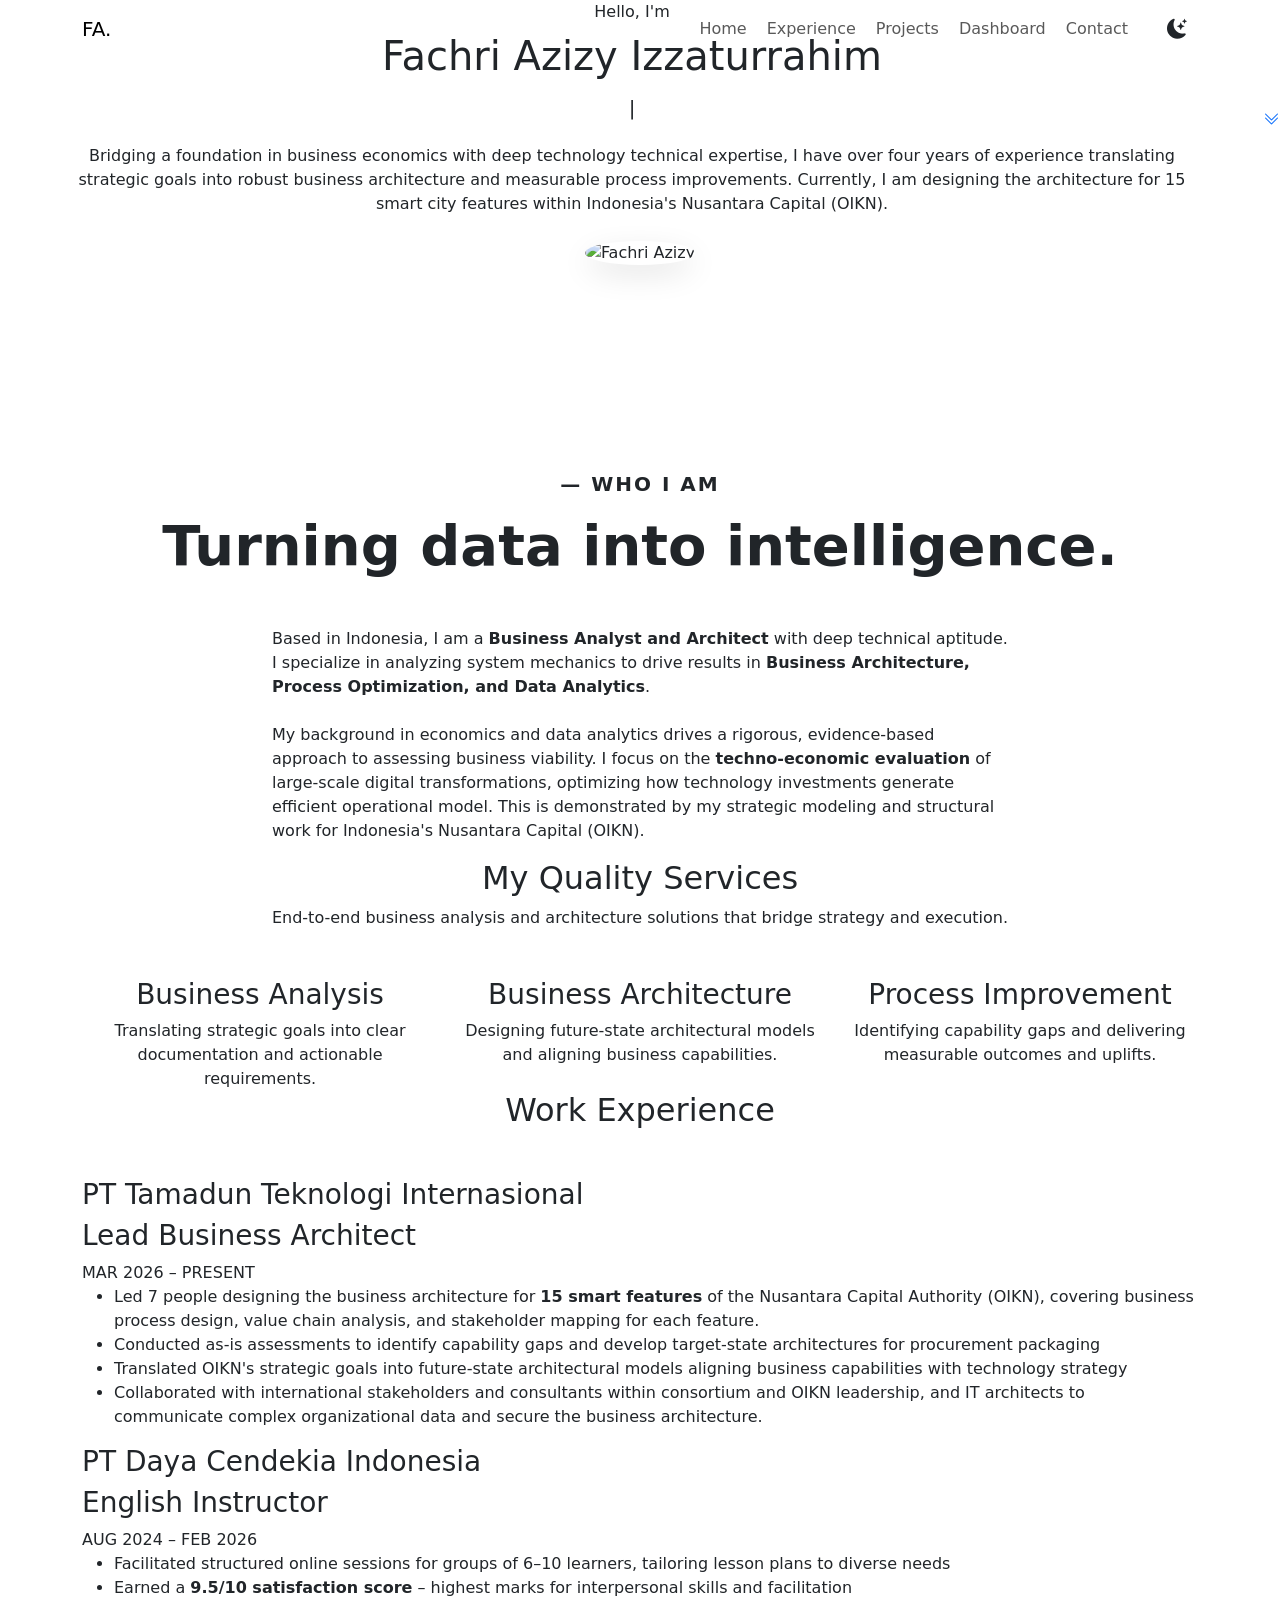
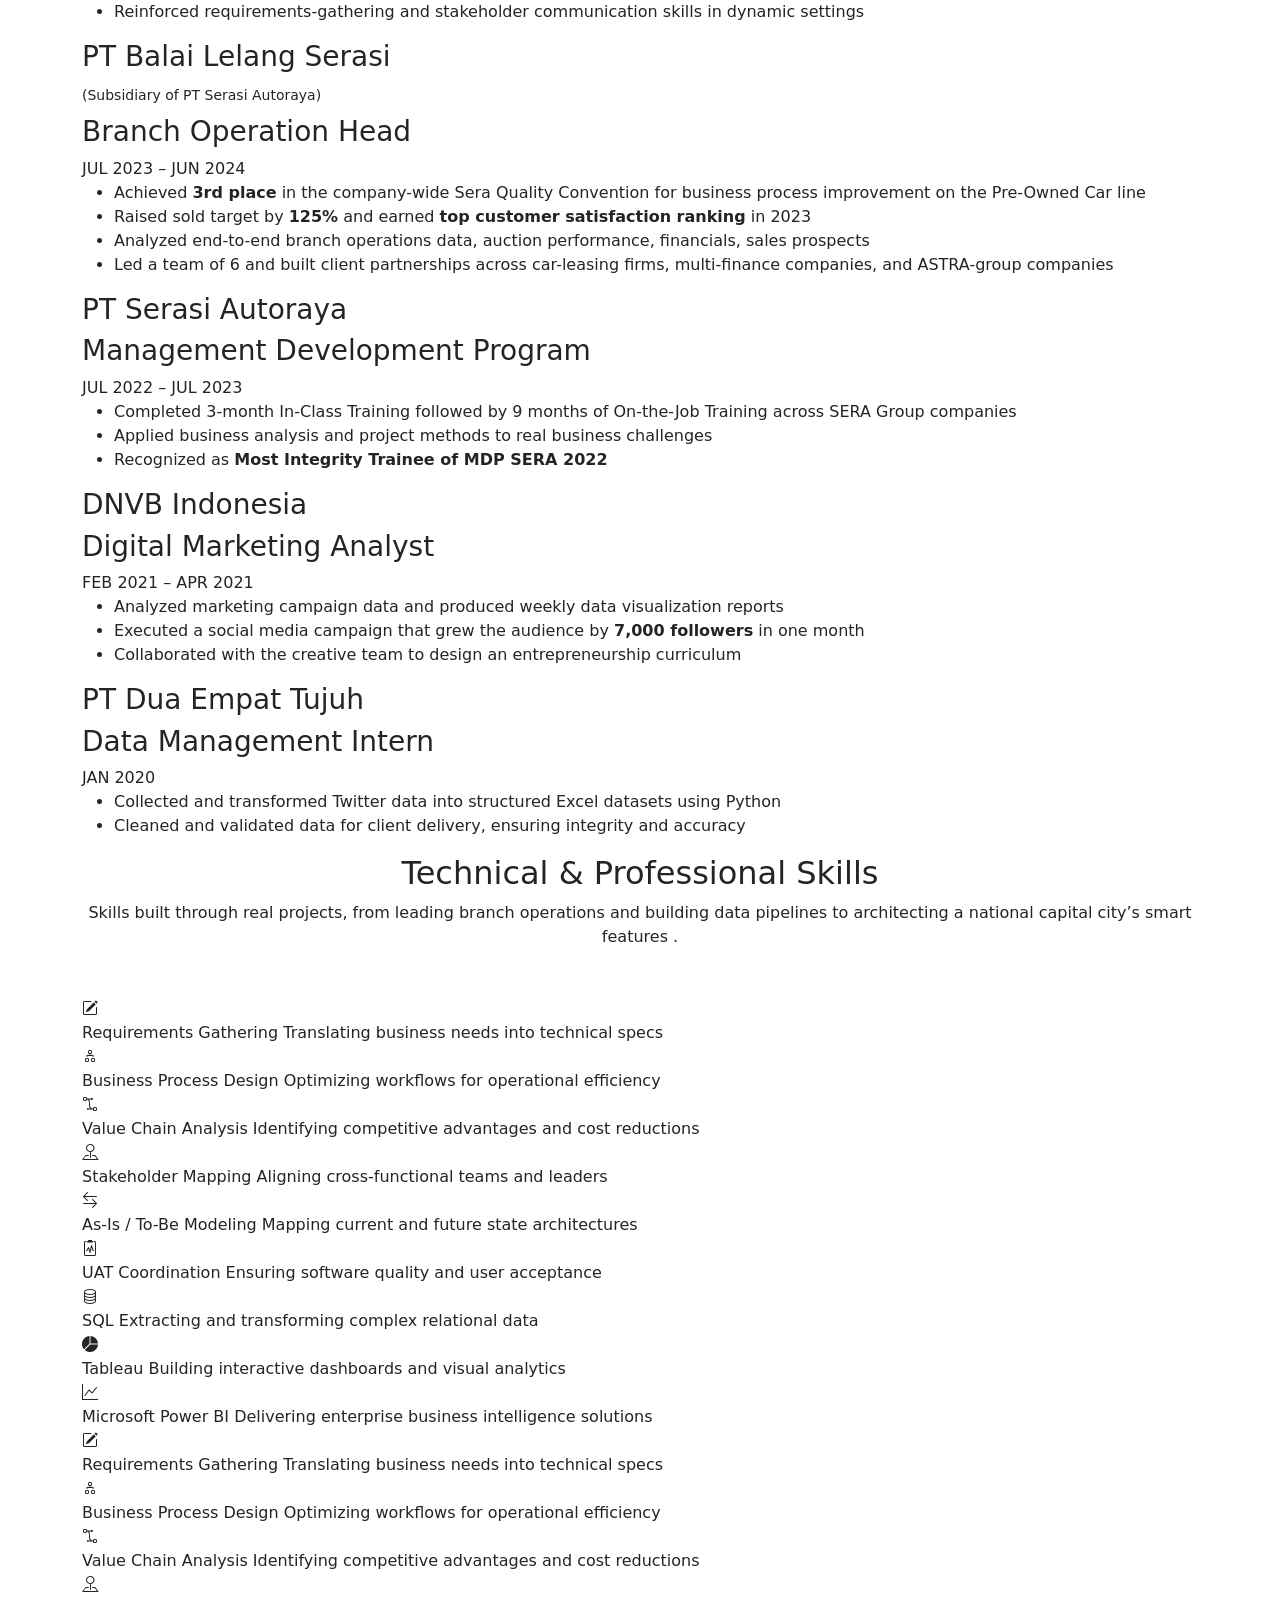
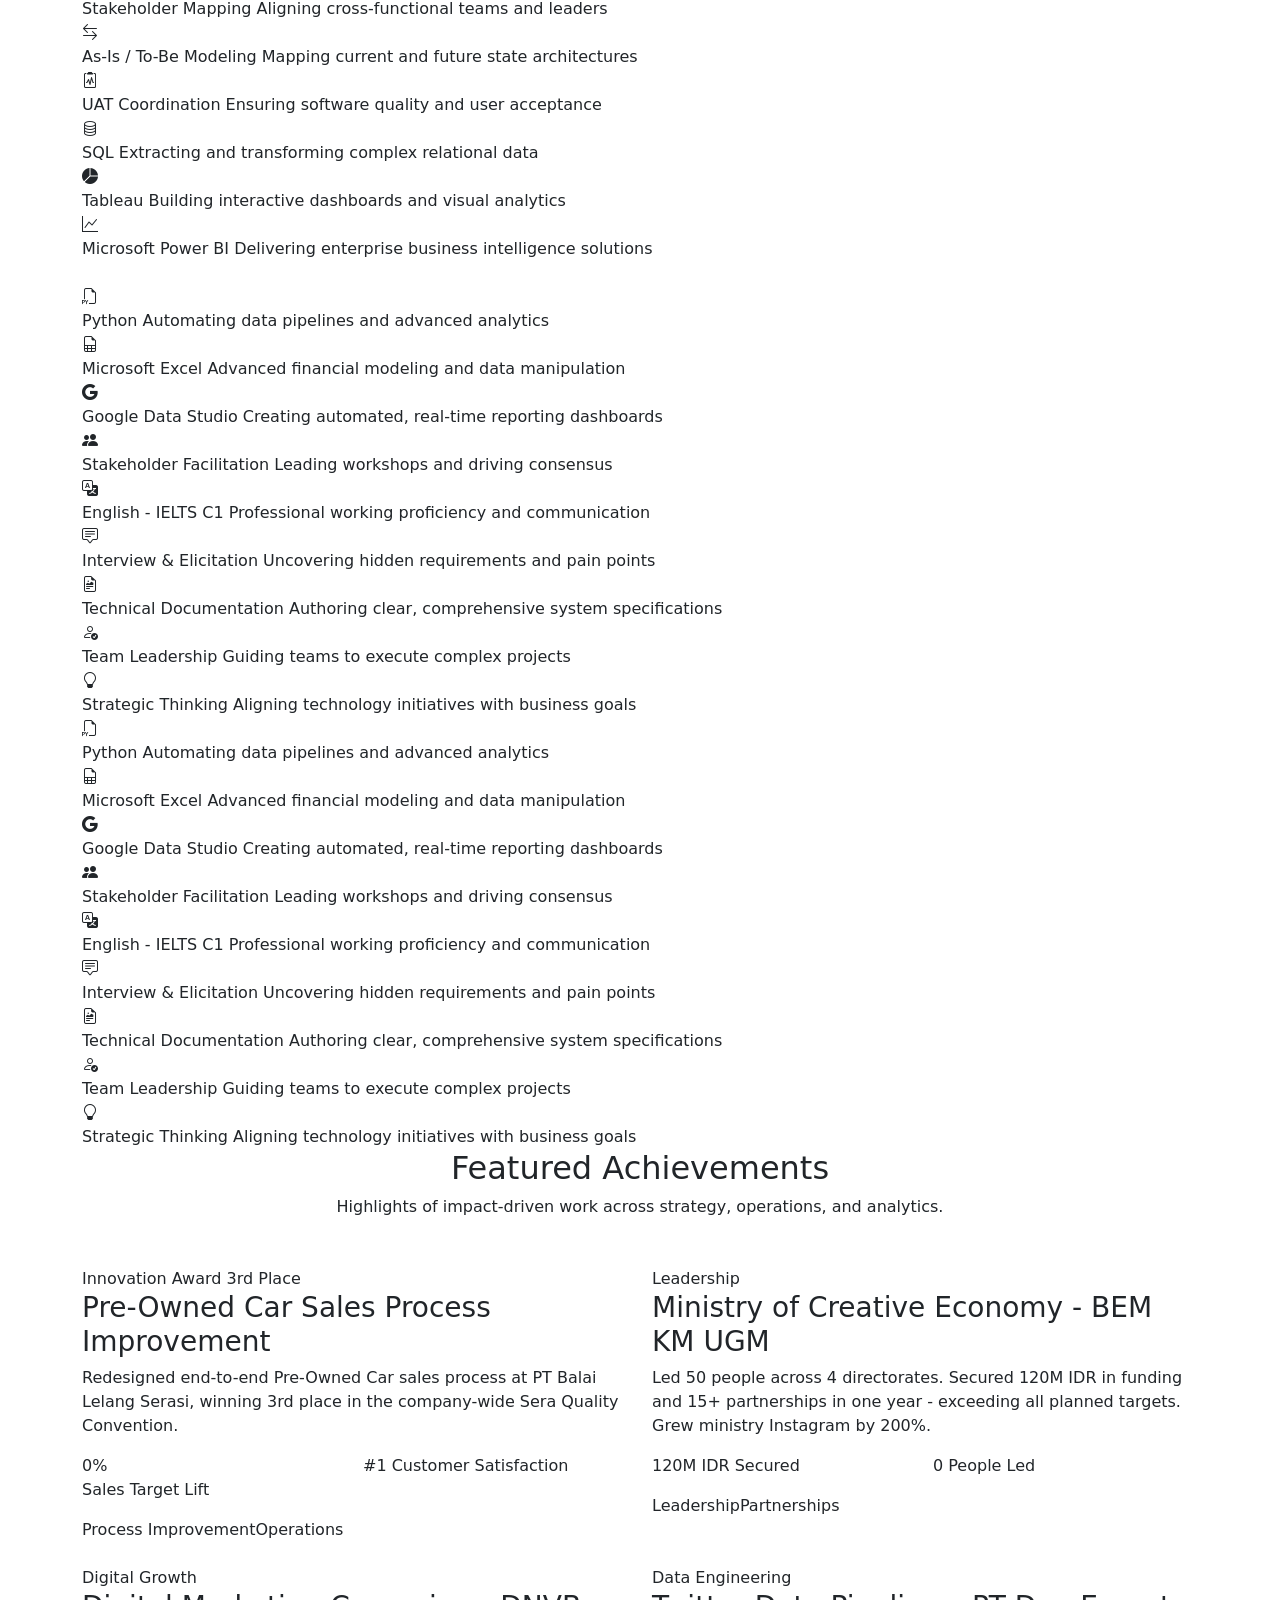
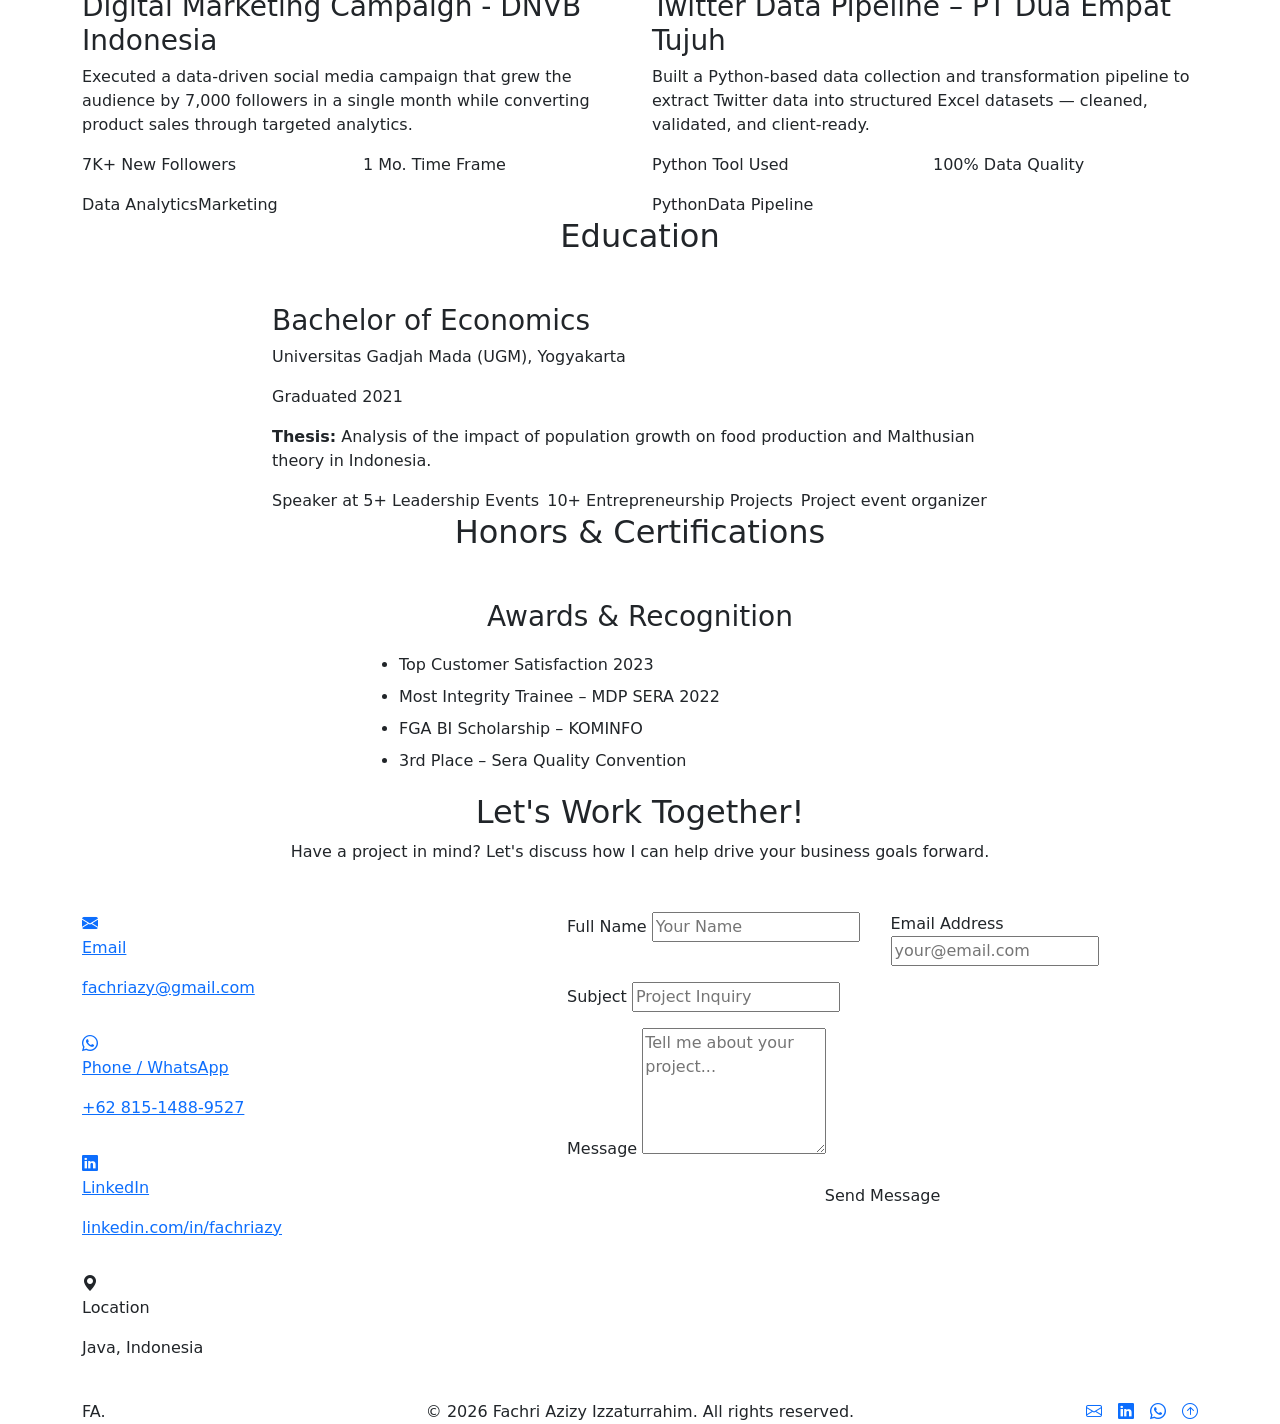
==== commit c9a58b99: "Update index.html" ====
--- a/index.html
+++ b/index.html
@@ -101,7 +101,7 @@
           Based in Indonesia, I am a <strong>Business Analyst and Architect</strong> with deep technical aptitude. I specialize in analyzing system mechanics to drive results in <strong>Business Architecture, Process Optimization, and Data Analytics</strong>.
         </p>
         <p class="about-text">
-          My background in economics and data analytics drives a rigorous, evidence-based approach to assessing business viability. I focus on the techno-economic evaluation of large-scale digital transformations, optimizing how technology investments generate efficient operational model. This is demonstrated by my strategic modeling and structural work for Indonesia's Nusantara Capital (OIKN). 
+          My background in economics and data analytics drives a rigorous, evidence-based approach to assessing business viability. I focus on the <strong>techno-economic evaluation</strong> of large-scale digital transformations, optimizing how technology investments generate efficient operational model. This is demonstrated by my strategic modeling and structural work for Indonesia's Nusantara Capital (OIKN). 
         </p>
       </div>
     </div>
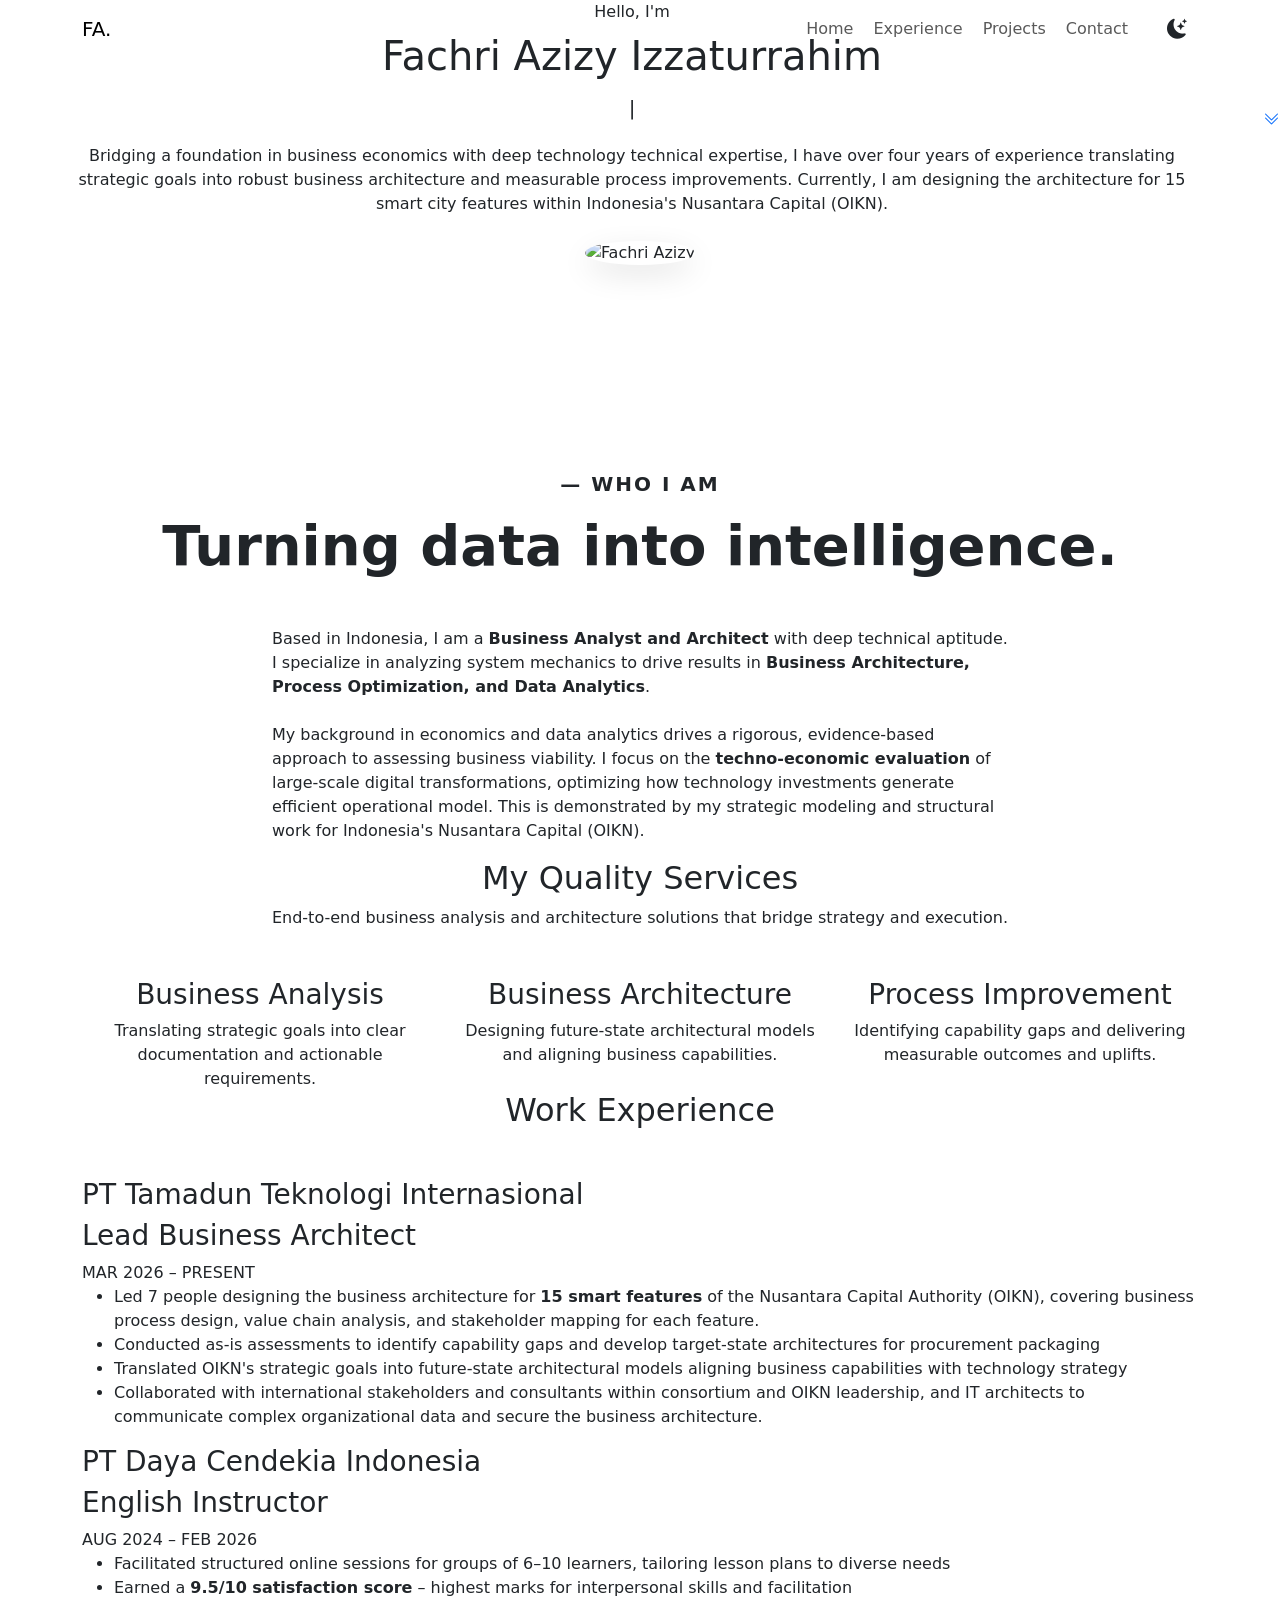
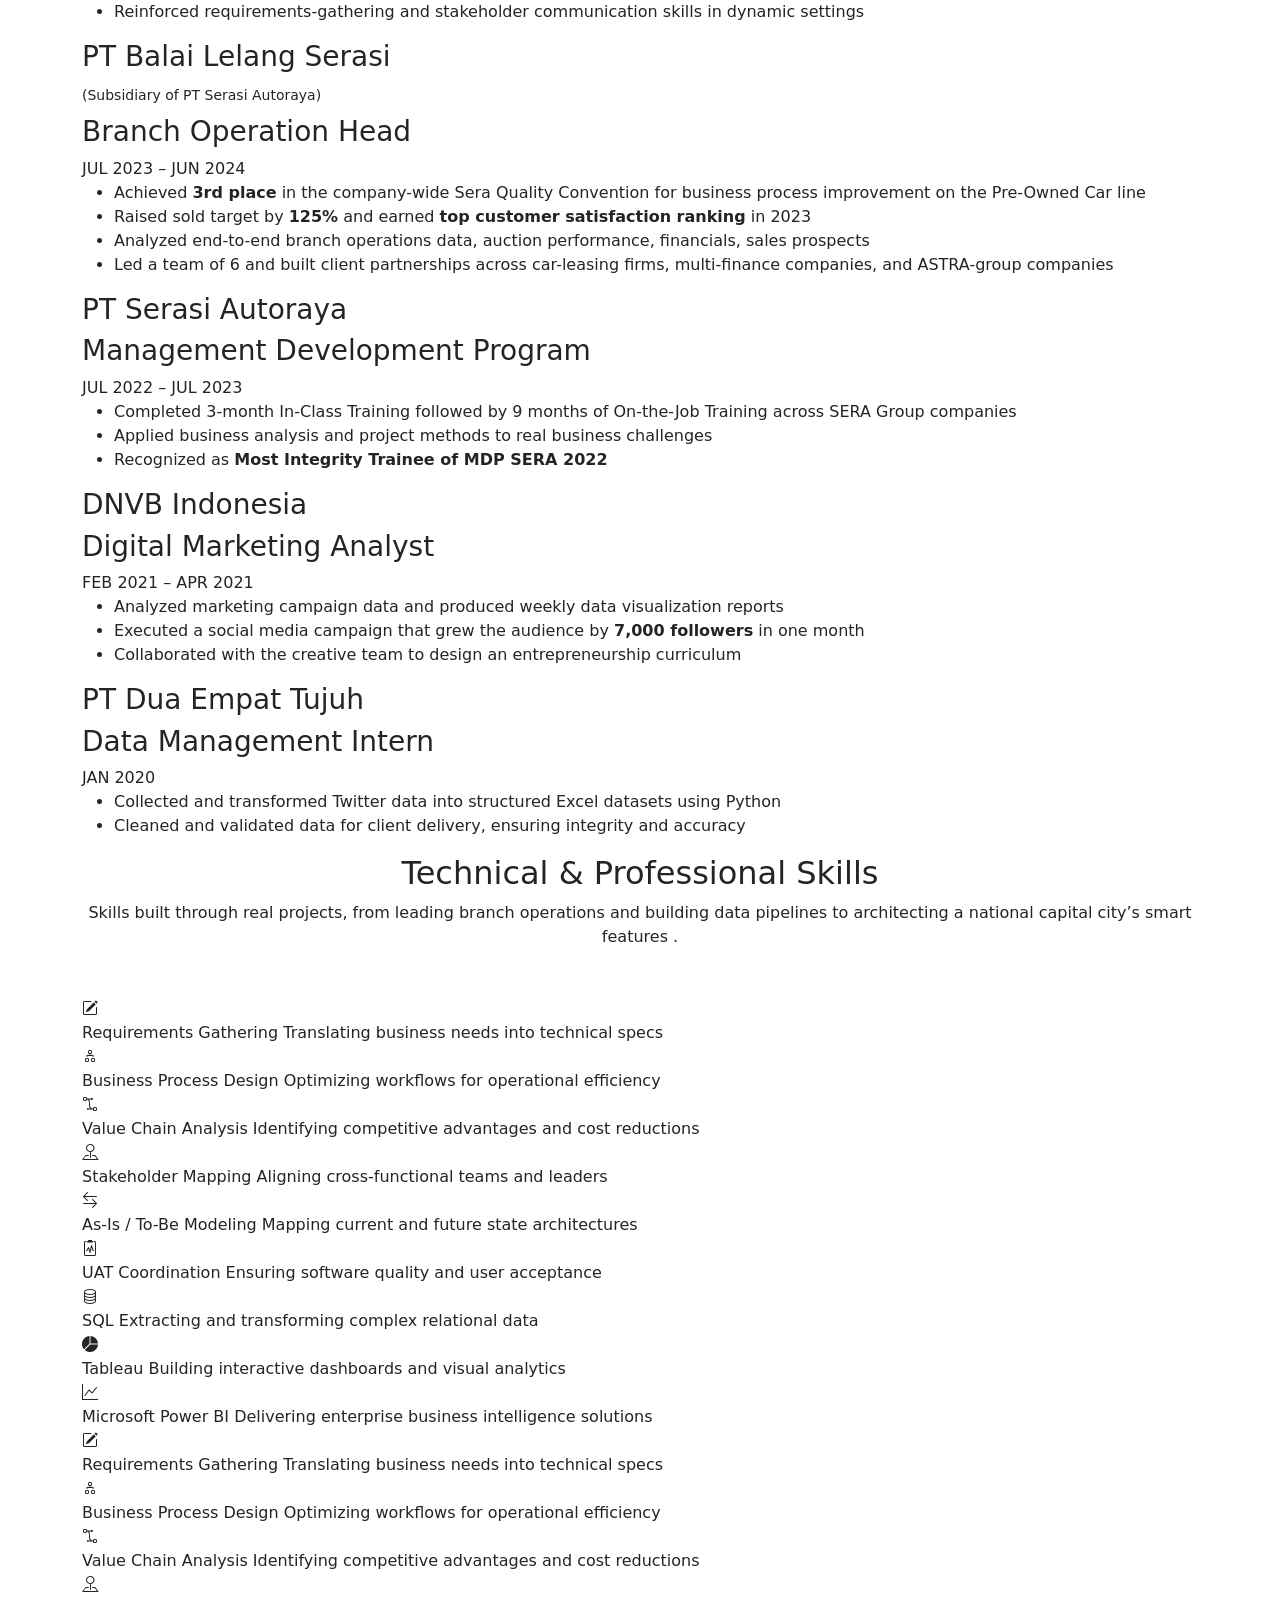
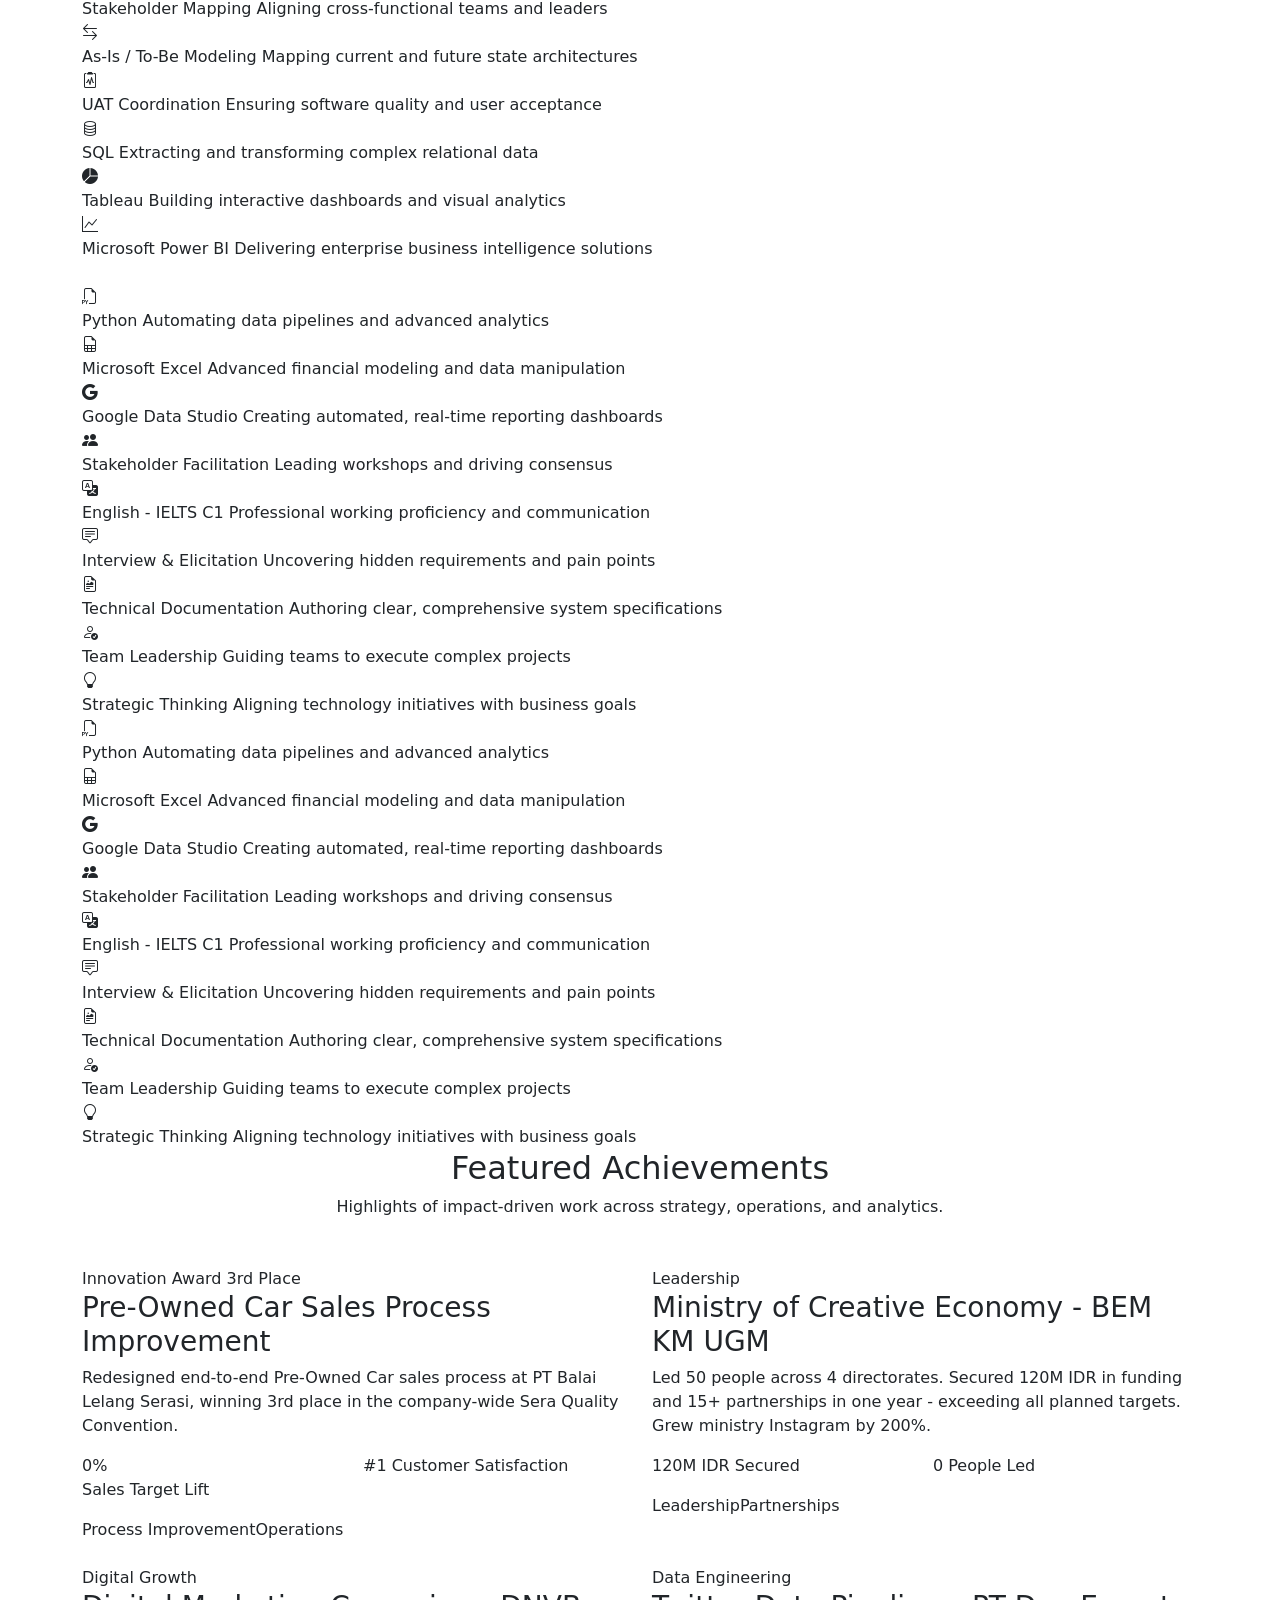
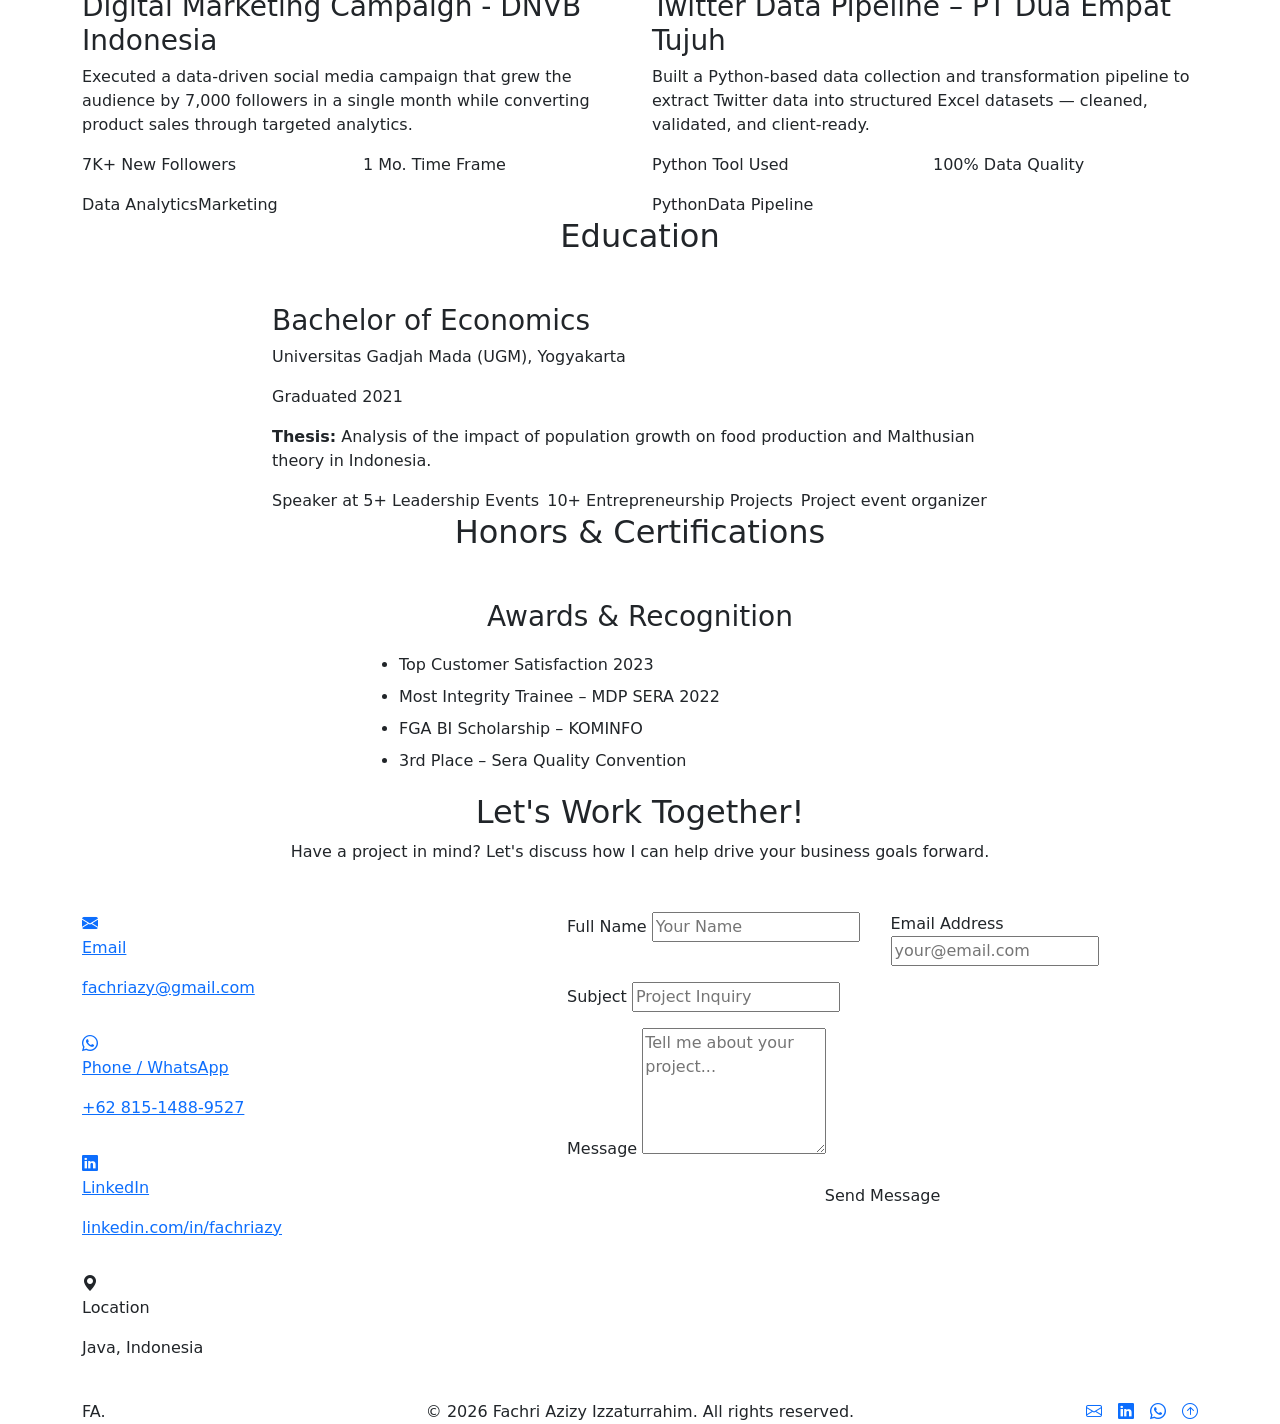
==== commit 998a0517: "Remove dashboard page and navigation links" ====
--- a/index.html
+++ b/index.html
@@ -41,7 +41,6 @@
           <li class="nav-item"><a class="nav-link" href="index.html">Home</a></li>
           <li class="nav-item"><a class="nav-link" href="experience.html">Experience</a></li>
           <li class="nav-item"><a class="nav-link" href="projects.html">Projects</a></li>
-          <li class="nav-item"><a class="nav-link" href="dashboard.html">Dashboard</a></li>
           <li class="nav-item"><a class="nav-link" href="contact.html">Contact</a></li>
           <li class="nav-item ms-lg-3 d-none d-lg-flex align-items-center">
             <button class="btn btn-purple-outline theme-toggle-btn d-flex align-items-center justify-content-center" style="width: 42px; height: 42px; padding: 0; border-radius: 50%;" aria-label="Toggle theme">
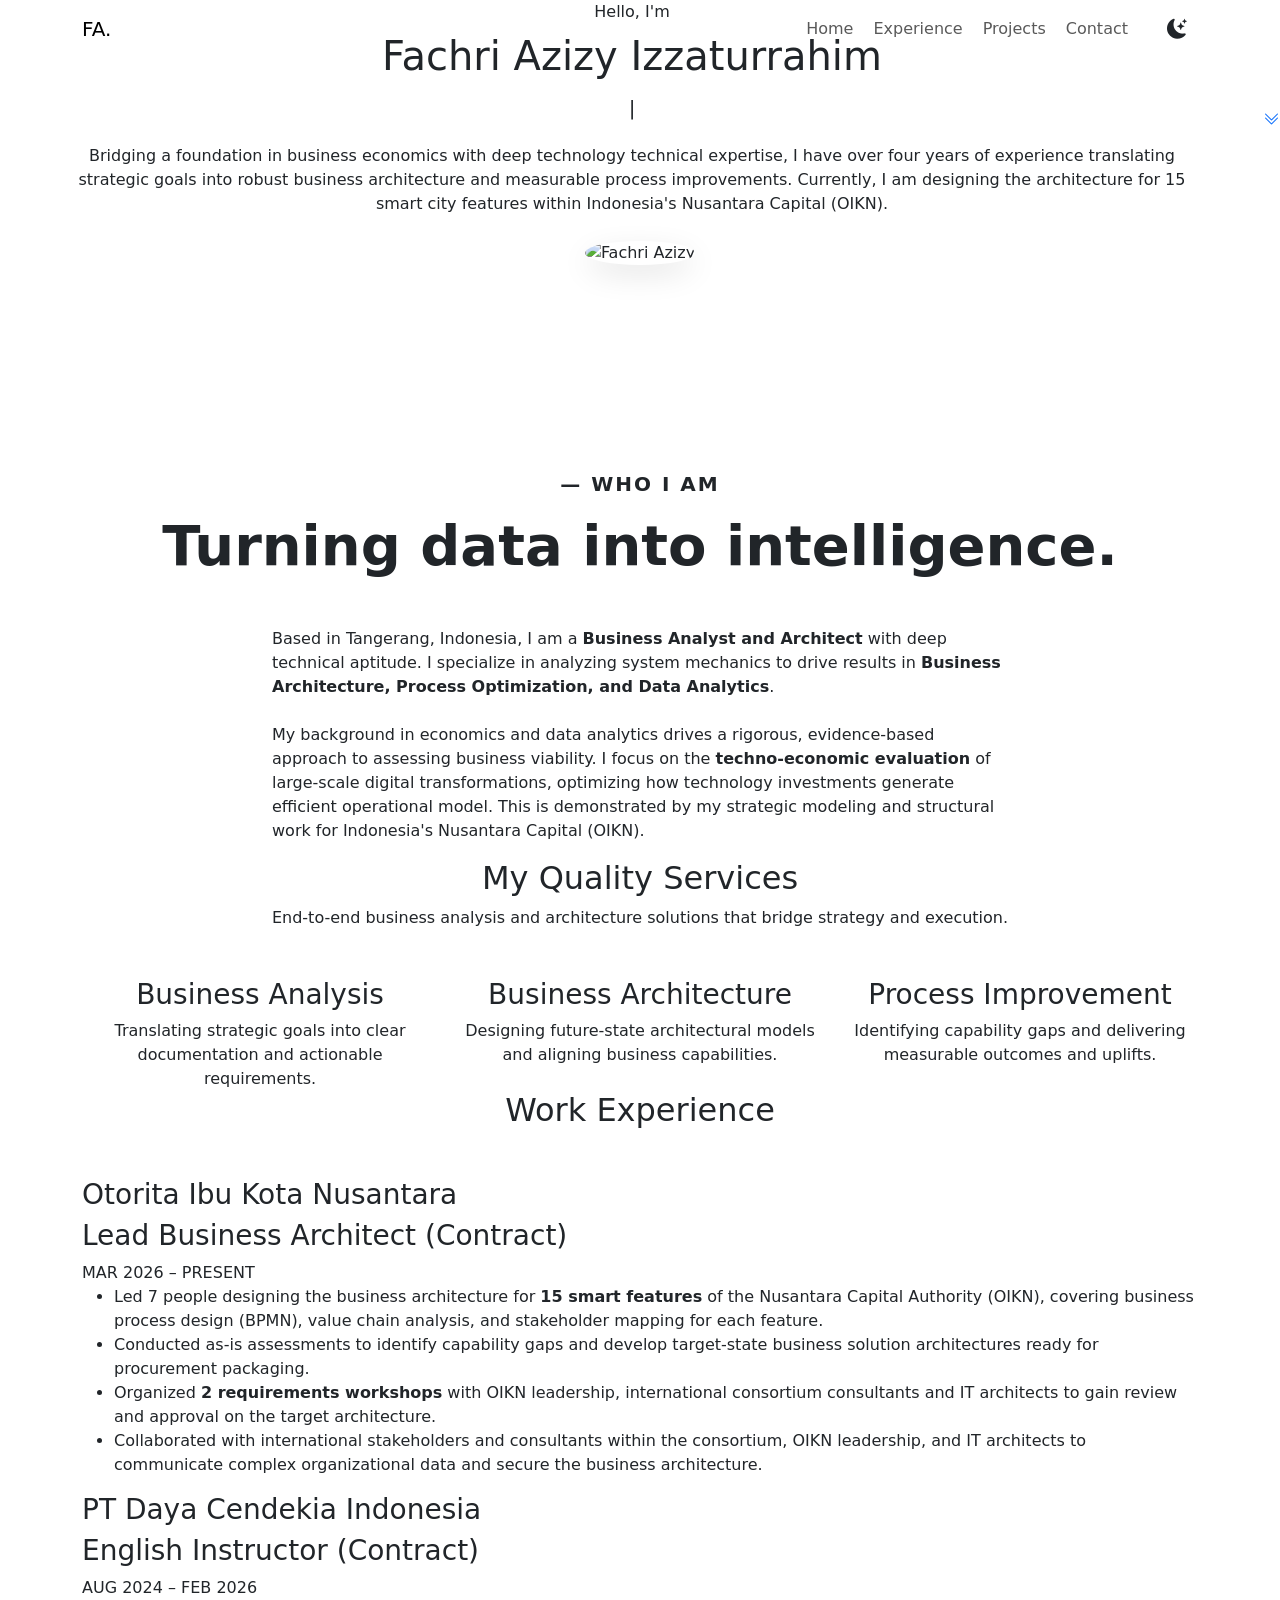
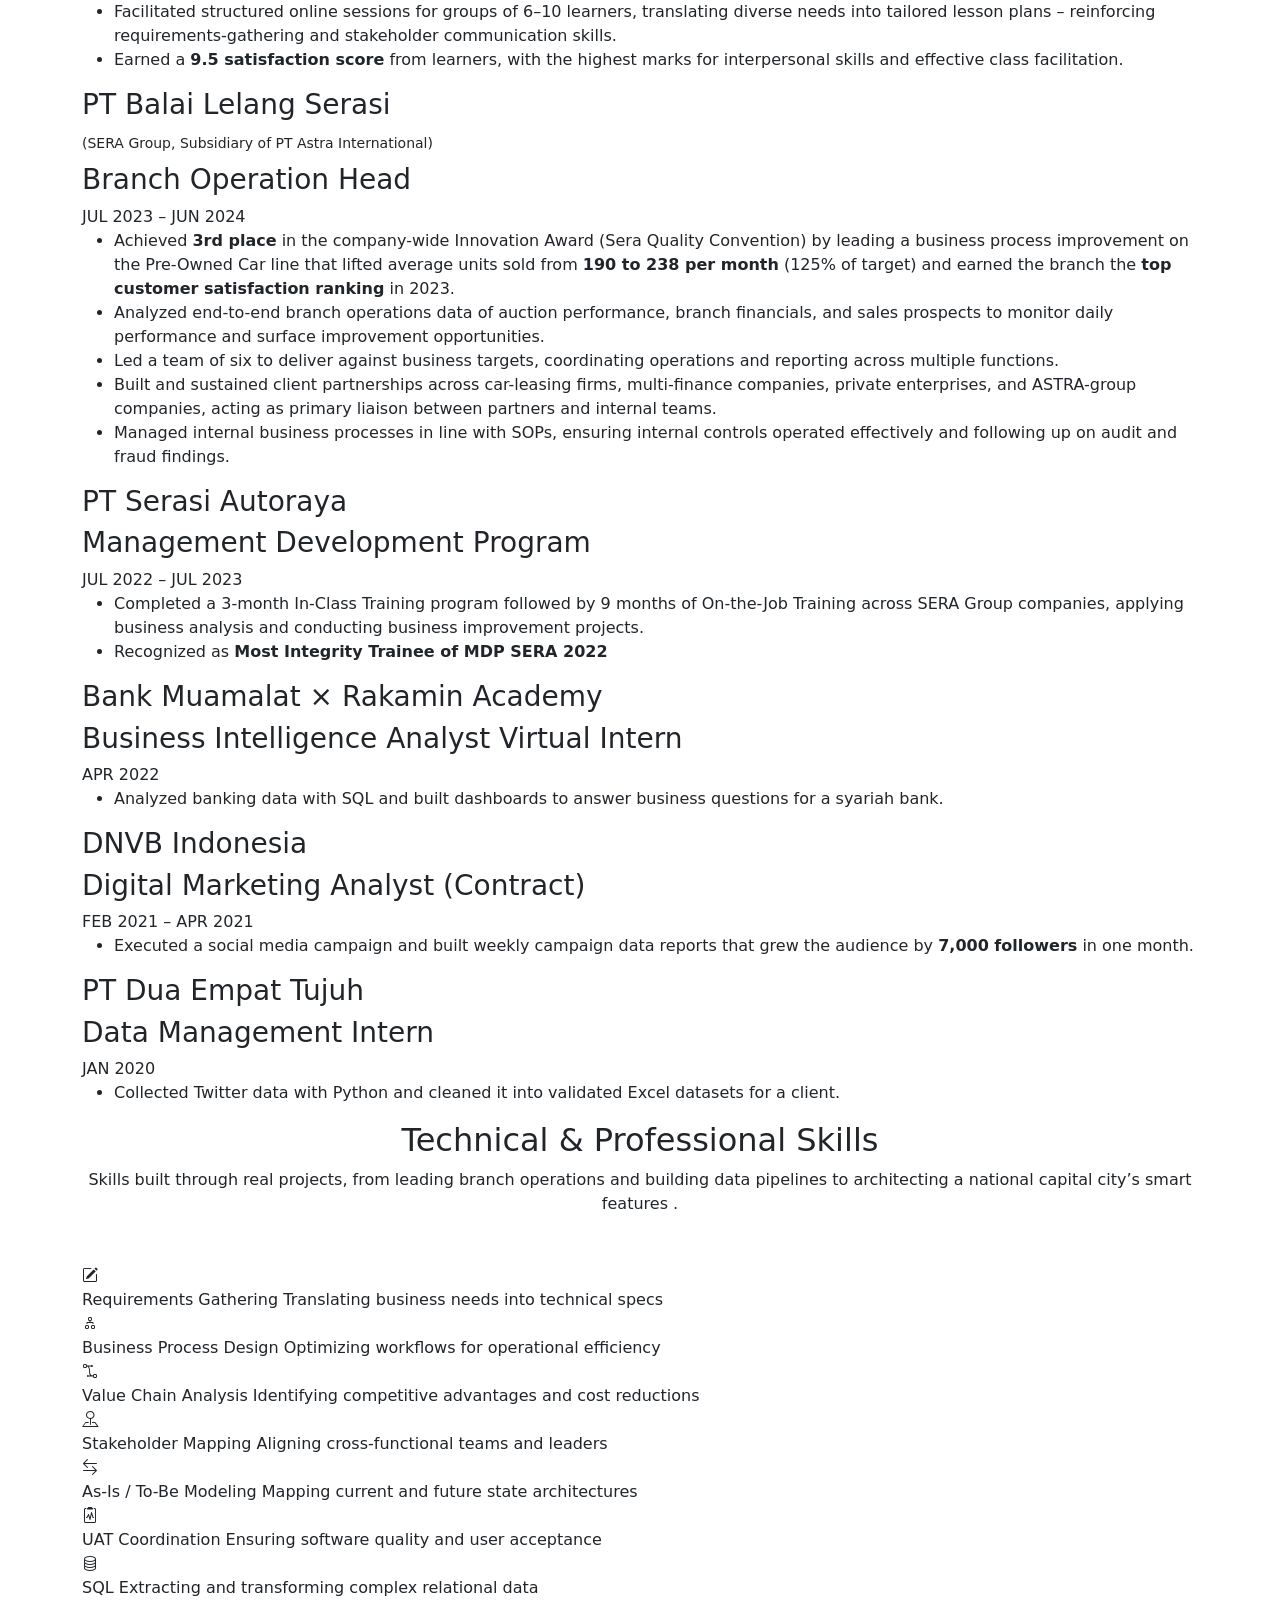
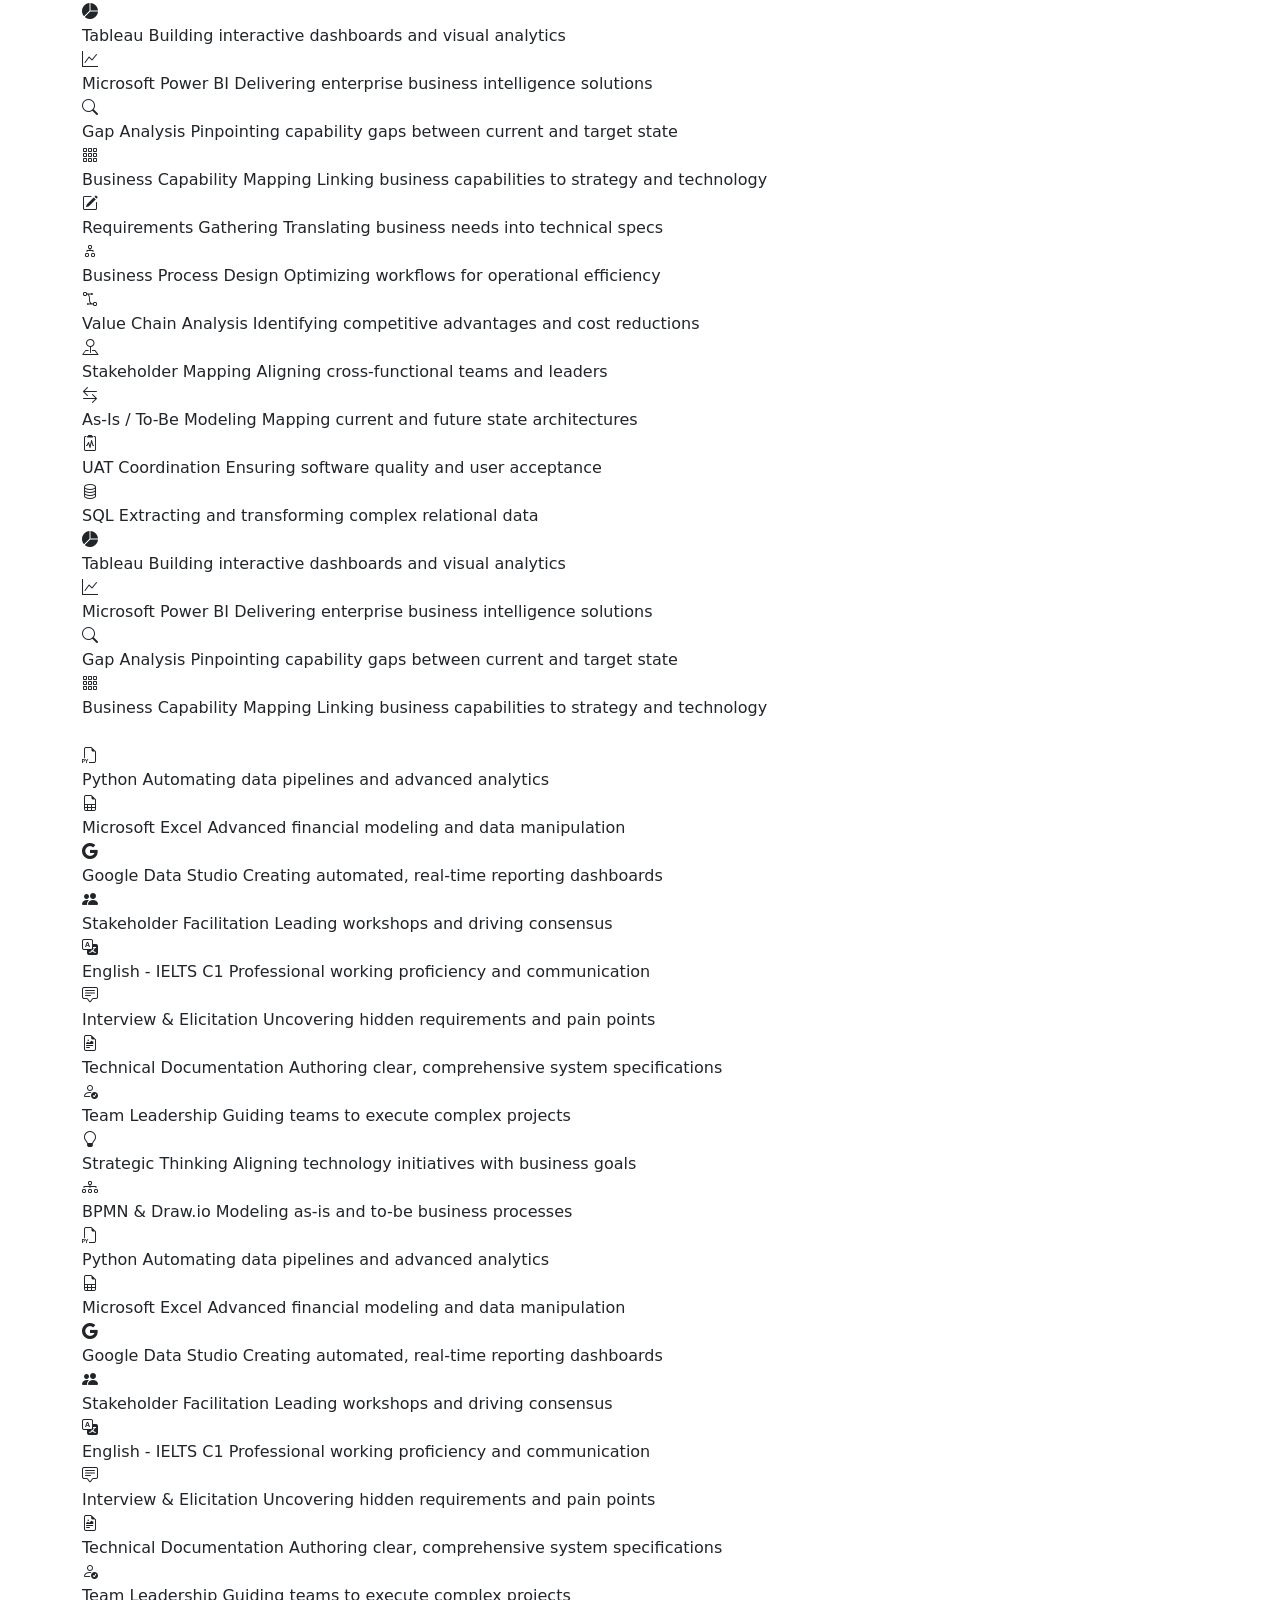
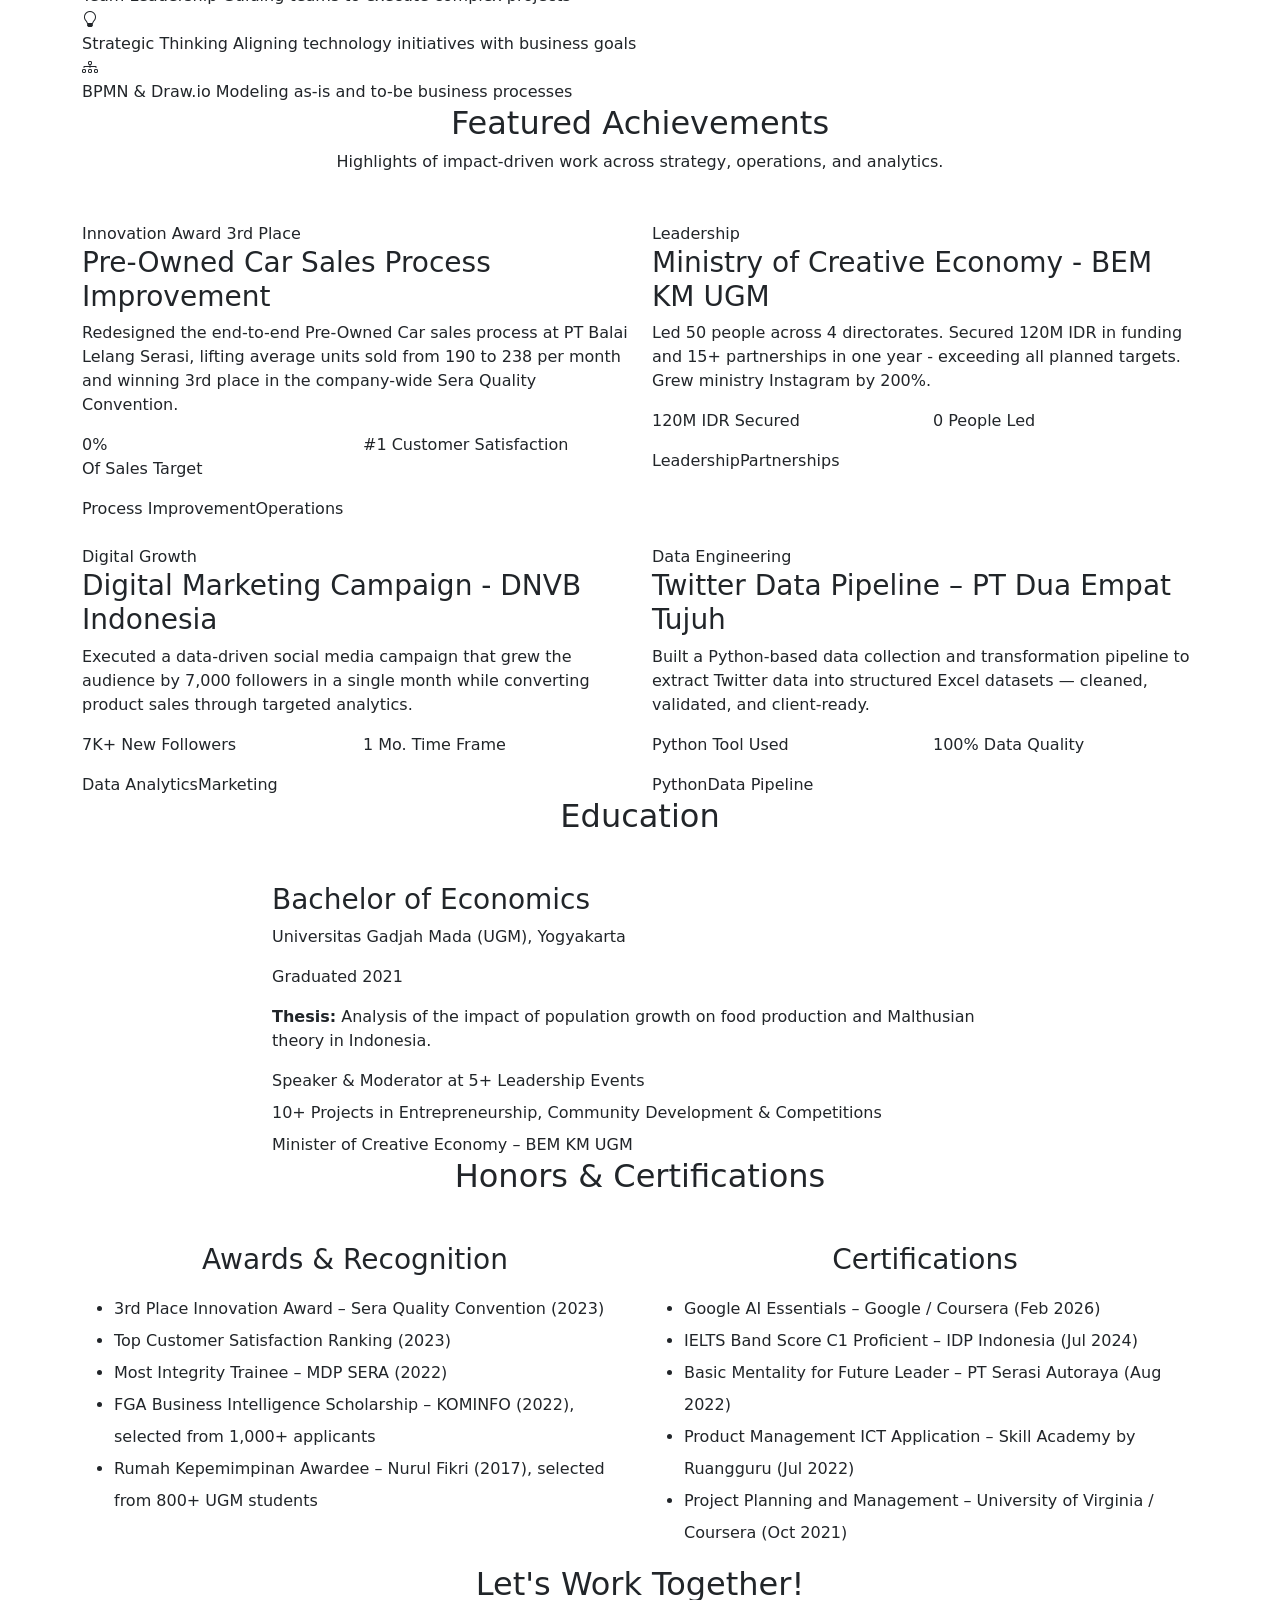
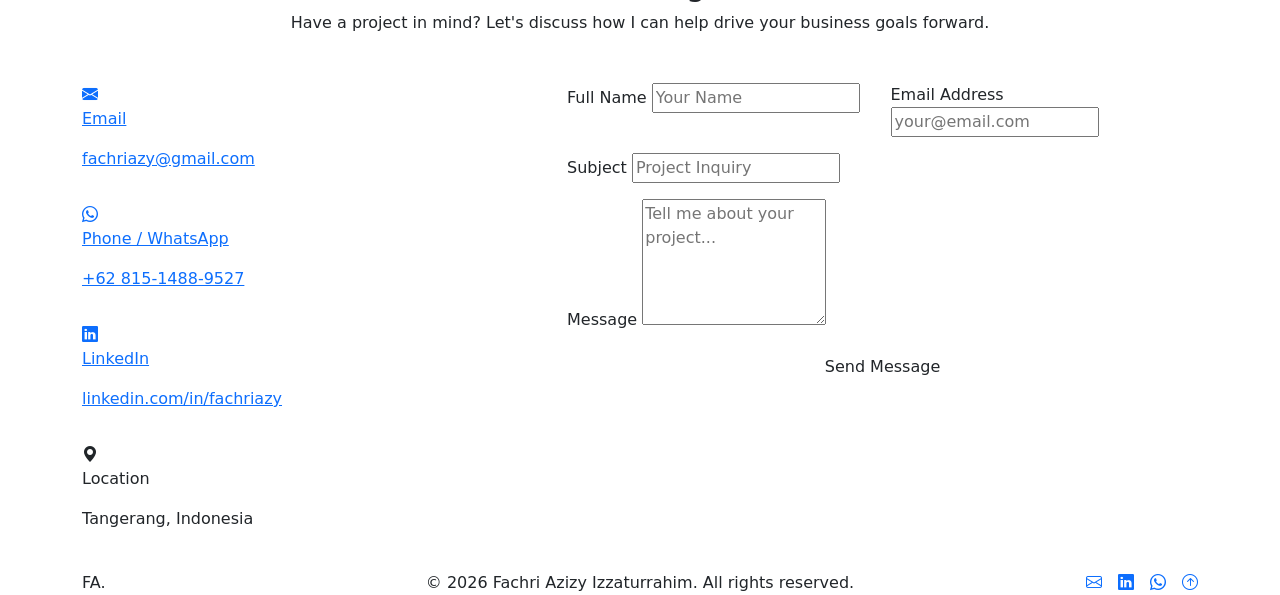
==== commit 1245924f: "Update index.html" ====
--- a/index.html
+++ b/index.html
@@ -9,6 +9,7 @@
   <meta property="og:title" content="Fachri Azizy – Business Analyst & Architect" />
   <meta property="og:description" content="Portfolio of Fachri Azizy – turning strategy into clear documentation, architecture, and measurable results." />
   <meta property="og:type" content="website" />
+  <meta property="og:image" content="https://fachriazy.github.io/static/img/profil_2026.jpg" />
   <title>Fachri Azizy – Business Analyst & Architect</title>
 
   <!-- Bootstrap 5 CSS -->
@@ -84,7 +85,7 @@
   <div class="container text-center">
     <!-- Circular Profile Image -->
     <div class="profile-img-wrap mx-auto position-relative" style="width: 200px; height: 200px; margin-bottom: 2rem;">
-      <img src="static/img/profil_transparent.png" alt="Fachri Azizy" class="profile-photo" style="width: 100%; height: 100%; object-fit: cover; border-radius: 50%; box-shadow: 0 10px 30px rgba(0,0,0,0.1);" />
+      <img src="static/img/profil_2026.jpg" alt="Fachri Azizy" class="profile-photo" style="width: 100%; height: 100%; object-fit: cover; border-radius: 50%; box-shadow: 0 10px 30px rgba(0,0,0,0.1);" />
     </div>
 
     <!-- Section Heading -->
@@ -97,7 +98,7 @@
     <div class="row justify-content-center" data-aos="fade-up" data-aos-delay="100">
       <div class="col-lg-8 text-start">
         <p class="mb-4 about-text">
-          Based in Indonesia, I am a <strong>Business Analyst and Architect</strong> with deep technical aptitude. I specialize in analyzing system mechanics to drive results in <strong>Business Architecture, Process Optimization, and Data Analytics</strong>.
+          Based in Tangerang, Indonesia, I am a <strong>Business Analyst and Architect</strong> with deep technical aptitude. I specialize in analyzing system mechanics to drive results in <strong>Business Architecture, Process Optimization, and Data Analytics</strong>.
         </p>
         <p class="about-text">
           My background in economics and data analytics drives a rigorous, evidence-based approach to assessing business viability. I focus on the <strong>techno-economic evaluation</strong> of large-scale digital transformations, optimizing how technology investments generate efficient operational model. This is demonstrated by my strategic modeling and structural work for Indonesia's Nusantara Capital (OIKN). 
@@ -147,21 +148,21 @@
         <!-- 1 -->
         <div class="tl-item" data-aos="fade-up">
           <div class="tl-left">
-            <h3 class="tl-company">PT Tamadun Teknologi Internasional</h3>
+            <h3 class="tl-company">Otorita Ibu Kota Nusantara</h3>
           </div>
           <div class="tl-center">
             <div class="tl-dot"></div>
           </div>
           <div class="tl-right">
-            <h3 class="tl-title">Lead Business Architect</h3>
+            <h3 class="tl-title">Lead Business Architect (Contract)</h3>
             <div class="tl-meta">
               <span class="tl-badge tl-badge--current">MAR 2026 – PRESENT</span>
             </div>
             <ul class="tl-bullets">
-              <li>Led 7 people designing the business architecture for <strong>15 smart features</strong> of the Nusantara Capital Authority (OIKN), covering business process design, value chain analysis, and stakeholder mapping for each feature.</li>
-              <li>Conducted as-is assessments to identify capability gaps and develop target-state architectures for procurement packaging</li>
-              <li>Translated OIKN's strategic goals into future-state architectural models aligning business capabilities with technology strategy</li>
-              <li>Collaborated with international stakeholders and consultants within consortium and OIKN leadership, and IT architects to communicate complex organizational data and secure the business architecture.</li>
+              <li>Led 7 people designing the business architecture for <strong>15 smart features</strong> of the Nusantara Capital Authority (OIKN), covering business process design (BPMN), value chain analysis, and stakeholder mapping for each feature.</li>
+              <li>Conducted as-is assessments to identify capability gaps and develop target-state business solution architectures ready for procurement packaging.</li>
+              <li>Organized <strong>2 requirements workshops</strong> with OIKN leadership, international consortium consultants and IT architects to gain review and approval on the target architecture.</li>
+              <li>Collaborated with international stakeholders and consultants within the consortium, OIKN leadership, and IT architects to communicate complex organizational data and secure the business architecture.</li>
             </ul>
           </div>
         </div>
@@ -175,14 +176,13 @@
             <div class="tl-dot"></div>
           </div>
           <div class="tl-right">
-            <h3 class="tl-title">English Instructor</h3>
+            <h3 class="tl-title">English Instructor (Contract)</h3>
             <div class="tl-meta">
               <span class="tl-badge">AUG 2024 – FEB 2026</span>
             </div>
             <ul class="tl-bullets">
-              <li>Facilitated structured online sessions for groups of 6–10 learners, tailoring lesson plans to diverse needs</li>
-              <li>Earned a <strong>9.5/10 satisfaction score</strong> – highest marks for interpersonal skills and facilitation</li>
-              <li>Reinforced requirements-gathering and stakeholder communication skills in dynamic settings</li>
+              <li>Facilitated structured online sessions for groups of 6–10 learners, translating diverse needs into tailored lesson plans – reinforcing requirements-gathering and stakeholder communication skills.</li>
+              <li>Earned a <strong>9.5 satisfaction score</strong> from learners, with the highest marks for interpersonal skills and effective class facilitation.</li>
             </ul>
           </div>
         </div>
@@ -190,7 +190,7 @@
         <!-- 3 -->
         <div class="tl-item" data-aos="fade-up">
           <div class="tl-left">
-            <h3 class="tl-company">PT Balai Lelang Serasi<br><span style="font-size: 0.5em; font-style: normal; font-family: var(--f-sans); color: var(--c-muted);">(Subsidiary of PT Serasi Autoraya)</span></h3>
+            <h3 class="tl-company">PT Balai Lelang Serasi<br><span style="font-size: 0.5em; font-style: normal; font-family: var(--f-sans); color: var(--c-muted);">(SERA Group, Subsidiary of PT Astra International)</span></h3>
           </div>
           <div class="tl-center">
             <div class="tl-dot"></div>
@@ -201,10 +201,11 @@
               <span class="tl-badge tl-badge--award">JUL 2023 – JUN 2024</span>
             </div>
             <ul class="tl-bullets">
-              <li>Achieved <strong>3rd place</strong> in the company-wide Sera Quality Convention for business process improvement on the Pre-Owned Car line</li>
-              <li>Raised sold target by <strong>125%</strong> and earned <strong>top customer satisfaction ranking</strong> in 2023</li>
-              <li>Analyzed end-to-end branch operations data, auction performance, financials, sales prospects</li>
-              <li>Led a team of 6 and built client partnerships across car-leasing firms, multi-finance companies, and ASTRA-group companies</li>
+              <li>Achieved <strong>3rd place</strong> in the company-wide Innovation Award (Sera Quality Convention) by leading a business process improvement on the Pre-Owned Car line that lifted average units sold from <strong>190 to 238 per month</strong> (125% of target) and earned the branch the <strong>top customer satisfaction ranking</strong> in 2023.</li>
+              <li>Analyzed end-to-end branch operations data of auction performance, branch financials, and sales prospects to monitor daily performance and surface improvement opportunities.</li>
+              <li>Led a team of six to deliver against business targets, coordinating operations and reporting across multiple functions.</li>
+              <li>Built and sustained client partnerships across car-leasing firms, multi-finance companies, private enterprises, and ASTRA-group companies, acting as primary liaison between partners and internal teams.</li>
+              <li>Managed internal business processes in line with SOPs, ensuring internal controls operated effectively and following up on audit and fraud findings.</li>
             </ul>
           </div>
         </div>
@@ -223,8 +224,7 @@
               <span class="tl-badge tl-badge--honor">JUL 2022 – JUL 2023</span>
             </div>
             <ul class="tl-bullets">
-              <li>Completed 3-month In-Class Training followed by 9 months of On-the-Job Training across SERA Group companies</li>
-              <li>Applied business analysis and project methods to real business challenges</li>
+              <li>Completed a 3-month In-Class Training program followed by 9 months of On-the-Job Training across SERA Group companies, applying business analysis and conducting business improvement projects.</li>
               <li>Recognized as <strong>Most Integrity Trainee of MDP SERA 2022</strong></li>
             </ul>
           </div>
@@ -233,25 +233,42 @@
         <!-- 5 -->
         <div class="tl-item" data-aos="fade-up">
           <div class="tl-left">
-            <h3 class="tl-company">DNVB Indonesia</h3>
+            <h3 class="tl-company">Bank Muamalat × Rakamin Academy</h3>
           </div>
           <div class="tl-center">
             <div class="tl-dot"></div>
           </div>
           <div class="tl-right">
-            <h3 class="tl-title">Digital Marketing Analyst</h3>
+            <h3 class="tl-title">Business Intelligence Analyst Virtual Intern</h3>
+            <div class="tl-meta">
+              <span class="tl-badge">APR 2022</span>
+            </div>
+            <ul class="tl-bullets">
+              <li>Analyzed banking data with SQL and built dashboards to answer business questions for a syariah bank.</li>
+            </ul>
+          </div>
+        </div>
+
+        <!-- 6 -->
+        <div class="tl-item" data-aos="fade-up">
+          <div class="tl-left">
+            <h3 class="tl-company">DNVB Indonesia</h3>
+          </div>
+          <div class="tl-center">
+            <div class="tl-dot"></div>
+          </div>
+          <div class="tl-right">
+            <h3 class="tl-title">Digital Marketing Analyst (Contract)</h3>
             <div class="tl-meta">
               <span class="tl-badge">FEB 2021 – APR 2021</span>
             </div>
             <ul class="tl-bullets">
-              <li>Analyzed marketing campaign data and produced weekly data visualization reports</li>
-              <li>Executed a social media campaign that grew the audience by <strong>7,000 followers</strong> in one month</li>
-              <li>Collaborated with the creative team to design an entrepreneurship curriculum</li>
+              <li>Executed a social media campaign and built weekly campaign data reports that grew the audience by <strong>7,000 followers</strong> in one month.</li>
             </ul>
           </div>
         </div>
 
-        <!-- 6 -->
+        <!-- 7 -->
         <div class="tl-item" data-aos="fade-up">
           <div class="tl-left">
             <h3 class="tl-company">PT Dua Empat Tujuh</h3>
@@ -265,8 +282,7 @@
               <span class="tl-badge">JAN 2020</span>
             </div>
             <ul class="tl-bullets">
-              <li>Collected and transformed Twitter data into structured Excel datasets using Python</li>
-              <li>Cleaned and validated data for client delivery, ensuring integrity and accuracy</li>
+              <li>Collected Twitter data with Python and cleaned it into validated Excel datasets for a client.</li>
             </ul>
           </div>
         </div>
@@ -357,6 +373,22 @@
                   <span class="sk-desc">Delivering enterprise business intelligence solutions</span>
                 </div>
               </div></div>
+<div class="sk-card sk-card--advanced">
+              <div class="sk-card-head">
+                <div class="sk-icon"><i class="bi bi-search"></i></div>
+                <div class="sk-level-wrap">
+                  <span class="sk-name">Gap Analysis</span>
+                  <span class="sk-desc">Pinpointing capability gaps between current and target state</span>
+                </div>
+              </div></div>
+<div class="sk-card sk-card--advanced">
+              <div class="sk-card-head">
+                <div class="sk-icon"><i class="bi bi-grid-3x3-gap"></i></div>
+                <div class="sk-level-wrap">
+                  <span class="sk-name">Business Capability Mapping</span>
+                  <span class="sk-desc">Linking business capabilities to strategy and technology</span>
+                </div>
+              </div></div>
 <div class="sk-card sk-card--expert">
               <div class="sk-card-head">
                 <div class="sk-icon"><i class="bi bi-pencil-square"></i></div>
@@ -427,6 +459,22 @@
                 <div class="sk-level-wrap">
                   <span class="sk-name">Microsoft Power BI</span>
                   <span class="sk-desc">Delivering enterprise business intelligence solutions</span>
+                </div>
+              </div></div>
+<div class="sk-card sk-card--advanced">
+              <div class="sk-card-head">
+                <div class="sk-icon"><i class="bi bi-search"></i></div>
+                <div class="sk-level-wrap">
+                  <span class="sk-name">Gap Analysis</span>
+                  <span class="sk-desc">Pinpointing capability gaps between current and target state</span>
+                </div>
+              </div></div>
+<div class="sk-card sk-card--advanced">
+              <div class="sk-card-head">
+                <div class="sk-icon"><i class="bi bi-grid-3x3-gap"></i></div>
+                <div class="sk-level-wrap">
+                  <span class="sk-name">Business Capability Mapping</span>
+                  <span class="sk-desc">Linking business capabilities to strategy and technology</span>
                 </div>
               </div></div>
         </div>
@@ -506,6 +554,14 @@
                   <span class="sk-desc">Aligning technology initiatives with business goals</span>
                 </div>
               </div></div>
+<div class="sk-card sk-card--advanced">
+              <div class="sk-card-head">
+                <div class="sk-icon"><i class="bi bi-diagram-3"></i></div>
+                <div class="sk-level-wrap">
+                  <span class="sk-name">BPMN &amp; Draw.io</span>
+                  <span class="sk-desc">Modeling as-is and to-be business processes</span>
+                </div>
+              </div></div>
 <div class="sk-card sk-card--proficient">
               <div class="sk-card-head">
                 <div class="sk-icon"><i class="bi bi-filetype-py"></i></div>
@@ -576,6 +632,14 @@
                 <div class="sk-level-wrap">
                   <span class="sk-name">Strategic Thinking</span>
                   <span class="sk-desc">Aligning technology initiatives with business goals</span>
+                </div>
+              </div></div>
+<div class="sk-card sk-card--advanced">
+              <div class="sk-card-head">
+                <div class="sk-icon"><i class="bi bi-diagram-3"></i></div>
+                <div class="sk-level-wrap">
+                  <span class="sk-name">BPMN &amp; Draw.io</span>
+                  <span class="sk-desc">Modeling as-is and to-be business processes</span>
                 </div>
               </div></div>
         </div>
@@ -594,12 +658,12 @@
           <div class="portfolio-card h-100" id="pf2">
             <span class="pf-badge">Innovation Award 3rd Place</span>
             <h3 class="pf-title">Pre-Owned Car Sales Process Improvement</h3>
-            <p class="pf-text">Redesigned end-to-end Pre-Owned Car sales process at PT Balai Lelang Serasi, winning 3rd place in the company-wide Sera Quality Convention.</p>
+            <p class="pf-text">Redesigned the end-to-end Pre-Owned Car sales process at PT Balai Lelang Serasi, lifting average units sold from 190 to 238 per month and winning 3rd place in the company-wide Sera Quality Convention.</p>
             <div class="row g-3 mb-3">
               <div class="col-6">
                 <div class="pf-metric-card">
                   <div><span class="pf-num" data-target="125">0</span><span class="pf-unit">%</span></div>
-                  <span class="pf-label">Sales Target Lift</span>
+                  <span class="pf-label">Of Sales Target</span>
                 </div>
               </div>
               <div class="col-6">
@@ -710,9 +774,9 @@
                 <strong>Thesis:</strong> Analysis of the impact of population growth on food production and Malthusian theory in Indonesia.
               </p>
               <div class="d-flex flex-wrap gap-2 mt-3">
-                <span class="soft-pill">Speaker at 5+ Leadership Events</span>
-                <span class="soft-pill">10+ Entrepreneurship Projects</span>
-                <span class="soft-pill">Project event organizer</span>
+                <span class="soft-pill">Speaker &amp; Moderator at 5+ Leadership Events</span>
+                <span class="soft-pill">10+ Projects in Entrepreneurship, Community Development &amp; Competitions</span>
+                <span class="soft-pill">Minister of Creative Economy – BEM KM UGM</span>
               </div>
             </div>
           </div>
@@ -727,19 +791,30 @@
         <h2 class="section-title">Honors & Certifications</h2>
       </div>
 <div class="row g-4">
-        <div class="col-md-3"></div>
         <div class="col-md-6" data-aos="fade-up">
           <div class="glass-card h-100 text-center">
             <h3 class="card-heading">Awards & Recognition</h3>
             <ul class="text-start mt-3" style="color: var(--c-muted); line-height: 2;">
-              <li>Top Customer Satisfaction 2023</li>
-              <li>Most Integrity Trainee – MDP SERA 2022</li>
-              <li>FGA BI Scholarship – KOMINFO</li>
-              <li>3rd Place – Sera Quality Convention</li>
+              <li>3rd Place Innovation Award – Sera Quality Convention (2023)</li>
+              <li>Top Customer Satisfaction Ranking (2023)</li>
+              <li>Most Integrity Trainee – MDP SERA (2022)</li>
+              <li>FGA Business Intelligence Scholarship – KOMINFO (2022), selected from 1,000+ applicants</li>
+              <li>Rumah Kepemimpinan Awardee – Nurul Fikri (2017), selected from 800+ UGM students</li>
             </ul>
           </div>
         </div>
-        <div class="col-md-3"></div>
+        <div class="col-md-6" data-aos="fade-up" data-aos-delay="100">
+          <div class="glass-card h-100 text-center">
+            <h3 class="card-heading">Certifications</h3>
+            <ul class="text-start mt-3" style="color: var(--c-muted); line-height: 2;">
+              <li>Google AI Essentials – Google / Coursera (Feb 2026)</li>
+              <li>IELTS Band Score C1 Proficient – IDP Indonesia (Jul 2024)</li>
+              <li>Basic Mentality for Future Leader – PT Serasi Autoraya (Aug 2022)</li>
+              <li>Product Management ICT Application – Skill Academy by Ruangguru (Jul 2022)</li>
+              <li>Project Planning and Management – University of Virginia / Coursera (Oct 2021)</li>
+            </ul>
+          </div>
+        </div>
     </div>
   </section>
 
@@ -778,7 +853,7 @@
               <div class="ci-icon"><i class="bi bi-geo-alt-fill"></i></div>
               <div>
                 <p class="ci-label">Location</p>
-                <p class="ci-value">Java, Indonesia</p>
+                <p class="ci-value">Tangerang, Indonesia</p>
               </div>
             </div>
           </div>
